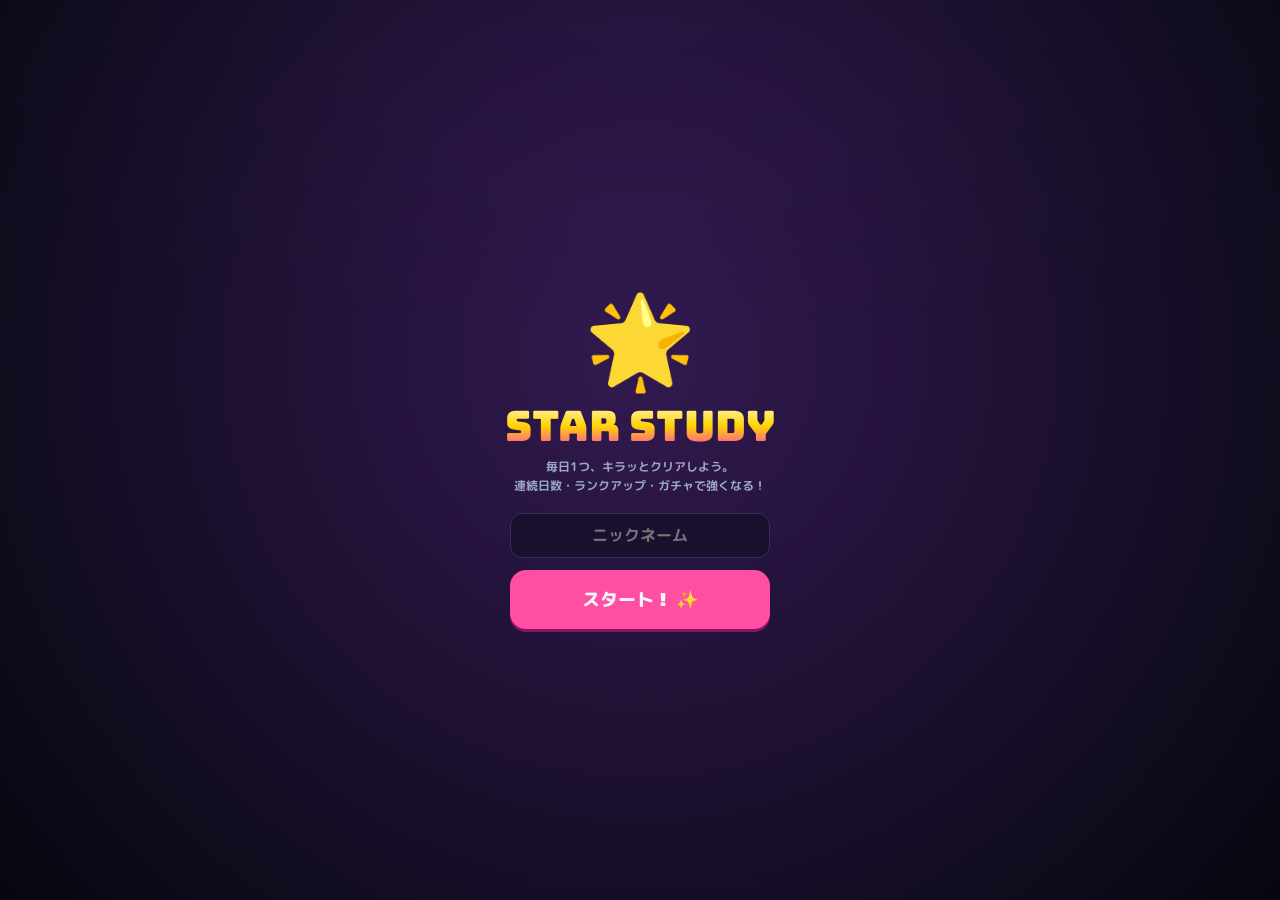
==== star/index.html @ c2d3f668 "feat(star): かんこくご スタジオ・ドパミン演出（star-v10） 韓国語スタジオ - 本人のハングル単語カードと色でつながる16ステージ・237語＋ハングル23字 - 上へスワイプするシ" ====
<!doctype html>
<html lang="ja">
<head>
<meta charset="utf-8">
<meta name="viewport" content="width=device-width,initial-scale=1,viewport-fit=cover,user-scalable=no">
<title>STAR STUDY</title>
<meta name="theme-color" content="#160c26">
<meta name="apple-mobile-web-app-capable" content="yes">
<meta name="mobile-web-app-capable" content="yes">
<meta name="apple-mobile-web-app-status-bar-style" content="black-translucent">
<meta name="apple-mobile-web-app-title" content="STAR STUDY">
<link rel="apple-touch-icon" href="icons/icon-180.png">
<link rel="icon" href="icons/icon-192.png">
<link rel="manifest" href="manifest.webmanifest">
<link rel="preconnect" href="https://fonts.googleapis.com">
<link rel="preconnect" href="https://fonts.gstatic.com" crossorigin>
<link href="https://fonts.googleapis.com/css2?family=Bungee&family=Jua&family=M+PLUS+Rounded+1c:wght@500;700;800;900&display=swap" rel="stylesheet">
<link rel="stylesheet" href="style.css?v=10">
</head>
<body>
<div id="app"></div>
<nav class="tabbar" id="tabbar"></nav>
<script src="config.js?v=10"></script>
<script src="data.js?v=10"></script>
<script src="app.js?v=10"></script>
</body>
</html>
---- star/style.css ----
:root {
  --bg: #160c26;
  --bg2: #1f1236;
  --card: #2a1840;
  --line: #3d2a5c;
  --text: #f4f6fb;
  --sub: #9aa6c4;
  --orange: #ff4fa3;
  --orange2: #ff8cc6;
  --yellow: #ffd400;
  --cyan: #22d3ee;
  --pink: #ff3d7f;
  --green: #2ee59d;
  --purple: #a855f7;
  --display: 'Bungee', 'M PLUS Rounded 1c', 'Hiragino Maru Gothic ProN', 'Hiragino Sans', sans-serif;
  --body: 'M PLUS Rounded 1c', 'Hiragino Maru Gothic ProN', 'Hiragino Sans', sans-serif;
  --safe-b: env(safe-area-inset-bottom, 0px);
  --safe-t: env(safe-area-inset-top, 0px);
}
* { box-sizing: border-box; -webkit-tap-highlight-color: transparent; }
html, body { margin: 0; height: 100%; }
body {
  background: radial-gradient(120% 60% at 50% 0%, #3a1d5c 0%, var(--bg) 60%) fixed, var(--bg);
  color: var(--text);
  font-family: var(--body);
  font-weight: 700;
  overscroll-behavior: none;
  -webkit-user-select: none; user-select: none;
  font-synthesis: none;
}
button { font: inherit; color: inherit; border: 0; background: none; cursor: pointer; }
input, select { font: inherit; font-size: 16px; }

#app { max-width: 520px; margin: 0 auto; padding: calc(12px + var(--safe-t)) 16px calc(96px + var(--safe-b)); }

/* ---------- header ---------- */
.top { display: flex; align-items: center; gap: 12px; margin-bottom: 14px; }
.rank-badge {
  width: 52px; height: 52px; border-radius: 16px; display: grid; place-items: center; font-size: 28px;
  background: linear-gradient(145deg, var(--orange), #b0177a); box-shadow: 0 6px 18px #ff4fa355;
}
.top-info { flex: 1; min-width: 0; }
.top-name { font-size: 13px; color: var(--sub); }
.top-rank { font-family: var(--display); font-weight: 800; font-size: 20px; letter-spacing: .02em; }
.xpbar { height: 10px; border-radius: 99px; background: var(--line); overflow: hidden; margin-top: 6px; }
.xpbar > i { display: block; height: 100%; background: linear-gradient(90deg, var(--yellow), var(--orange)); border-radius: 99px; transition: width .8s cubic-bezier(.2,1.4,.4,1); }
.xpnum { font-size: 11px; color: var(--sub); margin-top: 3px; }
.tickets {
  display: flex; align-items: center; gap: 4px; padding: 8px 10px; border-radius: 12px;
  background: var(--card); border: 1px solid var(--line); font-family: var(--display); font-weight: 800; font-size: 16px;
}

/* ---------- streak ---------- */
.streak {
  display: flex; align-items: center; gap: 14px; padding: 14px 16px; border-radius: 20px; margin-bottom: 14px;
  background: linear-gradient(135deg, #2e0f30, #4a1240); border: 1px solid #7a2a6a;
}
.flame { font-size: 44px; line-height: 1; filter: drop-shadow(0 0 12px #ff4fa3aa); animation: flick 1.2s ease-in-out infinite; }
.flame.cold { filter: grayscale(1) opacity(.5); animation: none; }
@keyframes flick { 0%,100% { transform: scale(1) rotate(-2deg); } 50% { transform: scale(1.08) rotate(2deg); } }
.streak-num { font-family: var(--display); font-weight: 800; font-size: 34px; line-height: 1; color: var(--orange2); }
.streak-num small { font-size: 15px; margin-left: 4px; color: var(--text); }
.streak-msg { font-size: 12px; color: #ffc2e2; margin-top: 4px; }

/* ---------- cheer ---------- */
.cheer {
  padding: 12px 14px; border-radius: 16px; margin-bottom: 14px; font-size: 14px; line-height: 1.6;
  background: linear-gradient(135deg, #3a0f2a, #24113f); border: 1px solid #6b1d52;
  animation: pop .5s cubic-bezier(.2,1.6,.4,1);
}
.cheer b { color: var(--pink); }

/* ---------- scoreboard ---------- */
.board {
  display: grid; grid-template-columns: 1fr auto 1fr; align-items: center; padding: 14px 10px;
  border-radius: 20px; margin-bottom: 8px; text-align: center;
  background: #05070d; border: 2px solid #2b2f3a; box-shadow: inset 0 0 30px #000, 0 8px 24px #0008;
}
.board .lbl { font-size: 11px; color: var(--sub); letter-spacing: .1em; }
.board .sc { font-family: var(--display); font-weight: 800; font-size: 44px; line-height: 1.1; color: var(--yellow); text-shadow: 0 0 14px #ffd40088; }
.board .sc.away { color: #ff5a5a; text-shadow: 0 0 14px #ff5a5a66; }
.board .vs { font-family: var(--display); font-weight: 800; color: var(--sub); font-size: 14px; }
.board .clock { font-size: 11px; color: var(--sub); margin-top: 2px; }
.winmsg { text-align: center; font-size: 12px; color: var(--sub); margin: 0 0 16px; min-height: 18px; }
.winmsg.win { color: var(--green); font-family: var(--display); font-weight: 800; font-size: 15px; animation: pop .5s; }

/* ---------- section ---------- */
.sec-title { display: flex; align-items: baseline; justify-content: space-between; margin: 20px 2px 10px; }
.sec-title h2 { font-family: var(--display); font-weight: 800; font-size: 18px; margin: 0; letter-spacing: .03em; }
.sec-title span { font-size: 12px; color: var(--sub); }

/* ---------- missions ---------- */
.missions { display: grid; gap: 10px; }
.mission {
  display: flex; align-items: center; gap: 12px; padding: 12px 12px 12px 14px; border-radius: 18px;
  background: var(--card); border: 1px solid var(--line); transition: transform .15s;
}
.mission:active { transform: scale(.98); }
.mission .ic { font-size: 26px; width: 34px; text-align: center; }
.mission .tx { flex: 1; min-width: 0; }
.mission .lb { font-size: 15px; line-height: 1.35; }
.mission .mt { font-size: 11px; color: var(--sub); margin-top: 2px; }
.shoot-btn {
  flex-shrink: 0; padding: 10px 14px; border-radius: 14px; font-family: var(--display); font-weight: 800; font-size: 14px;
  background: linear-gradient(145deg, var(--orange), #d6338c); box-shadow: 0 4px 0 #8a145f, 0 6px 16px #ff4fa355;
  transition: transform .08s, box-shadow .08s;
}
.shoot-btn:active { transform: translateY(3px); box-shadow: 0 1px 0 #8a145f; }
.mission.done { background: linear-gradient(135deg, #0f2a22, #10241f); border-color: #1d5a45; }
.mission.done .lb { color: #9ff5d3; }
.mission.done .shoot-btn { background: #1d5a45; box-shadow: none; color: var(--green); }

/* ---------- game cards ---------- */
.games { display: grid; gap: 12px; }
.gamecard {
  position: relative; overflow: hidden; text-align: left; padding: 18px; border-radius: 22px; min-height: 120px;
  border: 1px solid var(--line); background: var(--card);
}
.gamecard h3 { font-family: var(--display); font-weight: 800; font-size: 22px; margin: 0 0 4px; }
.gamecard p { margin: 0; font-size: 13px; color: #d6dcf0; line-height: 1.5; }
.gamecard .big { position: absolute; right: -6px; bottom: -14px; font-size: 84px; opacity: .25; }
.gamecard .best { display: inline-block; margin-top: 10px; font-size: 12px; padding: 4px 10px; border-radius: 99px; background: #0006; }
.gc-spell { background: linear-gradient(135deg, #0b3b5c, #13254a); border-color: #1f5b86; }
.gc-plural { background: linear-gradient(135deg, #3b2a0b, #2d1f0c); border-color: #7a5512; }
.gc-kanji { background: linear-gradient(135deg, #4a0d2a, #2a1240); border-color: #7c1d4f; }
.gc-weak { background: linear-gradient(135deg, #3a0d0d, #2a1212); border-color: #7a2020; }

/* ---------- checks ---------- */
.testhead { padding: 16px; border-radius: 20px; background: var(--card); border: 1px solid var(--line); }
.countdown { font-family: var(--display); font-weight: 800; font-size: 40px; color: var(--yellow); line-height: 1.1; }
.countdown small { font-size: 15px; color: var(--text); }
.row { display: flex; gap: 8px; align-items: center; flex-wrap: wrap; }
.inp {
  background: #1a1030; border: 1px solid var(--line); border-radius: 12px; padding: 10px 12px; color: var(--text);
  font-weight: 700; min-width: 0;
}
.btn {
  padding: 10px 16px; border-radius: 12px; font-family: var(--display); font-weight: 800; font-size: 14px;
  background: var(--orange); box-shadow: 0 3px 0 #8a145f;
}
.btn.ghost { background: var(--bg2); box-shadow: none; border: 1px solid var(--line); font-family: var(--body); }
.btn.big { width: 100%; padding: 16px; font-size: 18px; border-radius: 16px; }
.subgroup { margin-top: 14px; }
.subgroup h4 { margin: 0 0 8px 2px; font-size: 13px; color: var(--sub); }
.check {
  display: flex; align-items: center; gap: 12px; width: 100%; text-align: left; padding: 12px 14px; border-radius: 14px;
  background: var(--card); border: 1px solid var(--line); margin-bottom: 8px; font-size: 14px; line-height: 1.4;
}
.check .bx { width: 26px; height: 26px; border-radius: 8px; border: 2px solid #4b587c; flex-shrink: 0; display: grid; place-items: center; font-size: 16px; }
.check.on { background: #10241f; border-color: #1d5a45; }
.check.on .bx { background: var(--green); border-color: var(--green); color: #052; }
.progress { height: 12px; border-radius: 99px; background: var(--line); overflow: hidden; margin-top: 10px; }
.progress > i { display: block; height: 100%; background: linear-gradient(90deg, var(--cyan), var(--green)); transition: width .6s; }

/* ---------- gacha ---------- */
.gacha-machine {
  position: relative; text-align: center; padding: 26px 16px 20px; border-radius: 26px;
  background: radial-gradient(80% 70% at 50% 30%, #3a2a6b, #171030); border: 1px solid #4b3a8a;
}
.gacha-ball { font-size: 96px; display: inline-block; filter: drop-shadow(0 10px 20px #000a); }
.gacha-ball.shake { animation: shake .5s infinite; }
@keyframes shake { 0%,100% { transform: rotate(0); } 25% { transform: rotate(-14deg) scale(1.05); } 75% { transform: rotate(14deg) scale(1.05); } }
.gacha-machine p { margin: 8px 0 14px; color: #cfc6f5; font-size: 13px; }
.pity { font-size: 11px; color: #b4a8e8; margin-top: 10px; }
.collection { display: grid; grid-template-columns: repeat(3, 1fr); gap: 8px; }
.cc {
  position: relative; aspect-ratio: 3/4; border-radius: 14px; padding: 8px 6px; text-align: center;
  background: var(--card); border: 2px solid var(--line); display: flex; flex-direction: column; align-items: center; justify-content: center; gap: 4px;
}
.cc .e { font-size: 32px; }
.cc .n { font-size: 11px; line-height: 1.25; }
.cc .r { position: absolute; top: 5px; left: 6px; font-size: 10px; font-family: var(--display); font-weight: 800; }
.cc .cnt { position: absolute; top: 5px; right: 6px; font-size: 10px; color: var(--sub); }
.cc.locked { opacity: .45; }
.cc.locked .e { filter: brightness(0); }
.r-N { border-color: #56607a; } .r-N .r { color: #b8c0d6; }
.r-R { border-color: #2f7de1; } .r-R .r { color: #6fb0ff; }
.r-SR { border-color: #a855f7; box-shadow: 0 0 12px #a855f755; } .r-SR .r { color: #d3a6ff; }
.r-SSR { border-color: #ffc400; box-shadow: 0 0 16px #ffc40077; } .r-SSR .r { color: var(--yellow); }
.r-UR { border-color: transparent; background: linear-gradient(var(--card), var(--card)) padding-box, linear-gradient(135deg, #ff3d7f, #ffd400, #2ee59d, #22d3ee, #a855f7) border-box; box-shadow: 0 0 22px #ff3d7f66; }
.r-UR .r { background: linear-gradient(90deg, #ff3d7f, #ffd400, #22d3ee); -webkit-background-clip: text; color: transparent; }

/* ---------- settings ---------- */
.set-item { display: flex; align-items: center; gap: 10px; padding: 12px; border-radius: 14px; background: var(--card); border: 1px solid var(--line); margin-bottom: 8px; font-size: 14px; }
.set-item .grow { flex: 1; min-width: 0; }
.del { color: #ff8a8a; font-size: 13px; padding: 6px 8px; }
.note { font-size: 12px; color: var(--sub); line-height: 1.6; }
.sync { font-size: 11px; color: var(--sub); text-align: center; margin-top: 18px; }

/* ---------- tab bar ---------- */
.tabbar {
  position: fixed; left: 0; right: 0; bottom: 0; z-index: 20;
  display: grid; grid-template-columns: repeat(4, 1fr); max-width: 520px; margin: 0 auto;
  padding: 8px 8px calc(8px + var(--safe-b)); background: #160c26ee; backdrop-filter: blur(12px); -webkit-backdrop-filter: blur(12px);
  border-top: 1px solid var(--line);
}
.tab { display: flex; flex-direction: column; align-items: center; gap: 2px; padding: 4px 0; font-size: 10px; color: var(--sub); position: relative; }
.tab .ti { font-size: 22px; filter: grayscale(.8); transition: transform .2s; }
.tab.on { color: var(--orange2); }
.tab.on .ti { filter: none; transform: translateY(-2px) scale(1.1); }
.dot { position: absolute; top: 2px; right: 26%; width: 9px; height: 9px; border-radius: 50%; background: var(--pink); box-shadow: 0 0 8px var(--pink); }

/* ---------- overlay (shoot / level up / gacha / quiz) ---------- */
.ov {
  position: fixed; inset: 0; z-index: 50; display: flex; flex-direction: column; align-items: center; justify-content: center;
  background: radial-gradient(circle at 50% 40%, #3a1d5ccc, #05070dee); animation: fadein .15s;
  padding: calc(16px + var(--safe-t)) 16px calc(16px + var(--safe-b));
}
@keyframes fadein { from { opacity: 0; } }
.court { position: relative; width: 280px; height: 300px; }
.hoop { position: absolute; top: 20px; left: 50%; transform: translateX(-50%); width: 150px; }
.ball {
  position: absolute; left: 50%; top: 240px; width: 54px; height: 54px; margin-left: -27px; font-size: 54px; line-height: 54px; text-align: center;
  animation: arc 0.75s cubic-bezier(.3,.1,.5,1) forwards;
}
@keyframes arc {
  0% { transform: translate(-90px, 0) scale(1.2) rotate(0); }
  45% { transform: translate(-30px, -250px) scale(.9) rotate(260deg); }
  75% { transform: translate(0, -168px) scale(.72) rotate(420deg); }
  100% { transform: translate(0, -120px) scale(.68) rotate(480deg); opacity: .0; }
}
.net { transform-origin: 50% 0; animation: net .5s .55s ease-out; }
@keyframes net { 0% { transform: scaleY(1); } 40% { transform: scaleY(1.35) scaleX(.85); } 100% { transform: scaleY(1); } }
.shot-word {
  font-family: var(--display); font-weight: 800; font-size: 46px; color: var(--yellow); text-shadow: 0 0 20px #ffd400aa, 0 4px 0 #a55b00;
  opacity: 0; animation: pop .55s .6s cubic-bezier(.2,1.8,.4,1) forwards; text-align: center;
}
.shot-pts { font-family: var(--display); font-weight: 800; font-size: 30px; color: var(--green); opacity: 0; animation: pop .5s .8s cubic-bezier(.2,1.8,.4,1) forwards; }
.shot-sub { margin-top: 10px; font-size: 14px; color: #ffc2e2; opacity: 0; animation: pop .4s 1s forwards; text-align: center; }
@keyframes pop { 0% { opacity: 0; transform: scale(.3); } 100% { opacity: 1; transform: scale(1); } }
.shake-screen { animation: sscreen .35s; }
@keyframes sscreen { 0%,100% { transform: translate(0); } 20% { transform: translate(-6px, 4px); } 40% { transform: translate(6px, -4px); } 60% { transform: translate(-4px, -2px); } 80% { transform: translate(3px, 3px); } }
.tap-close { position: absolute; bottom: calc(24px + var(--safe-b)); font-size: 12px; color: var(--sub); }

.lvup-title { font-family: var(--display); font-weight: 800; font-size: 52px; line-height: 1; background: linear-gradient(180deg, #fff6b0, var(--yellow), var(--orange)); -webkit-background-clip: text; color: transparent; animation: pop .6s cubic-bezier(.2,1.8,.4,1); text-align: center; }
.lvup-rank { font-size: 80px; margin: 18px 0 6px; animation: pop .6s .2s both cubic-bezier(.2,1.8,.4,1); }
.lvup-name { font-family: var(--display); font-weight: 800; font-size: 30px; animation: pop .6s .35s both; }

.reveal { width: 230px; aspect-ratio: 3/4; border-radius: 22px; display: flex; flex-direction: column; align-items: center; justify-content: center; gap: 10px; padding: 16px; text-align: center; animation: flip .7s cubic-bezier(.2,1.4,.4,1); background: var(--card); border: 3px solid var(--line); }
@keyframes flip { 0% { transform: rotateY(90deg) scale(.6); } 100% { transform: rotateY(0) scale(1); } }
.reveal .e { font-size: 84px; }
.reveal .n { font-family: var(--display); font-weight: 800; font-size: 22px; }
.reveal .d { font-size: 13px; color: #cfd6ee; line-height: 1.5; }
.reveal .rr { font-family: var(--display); font-weight: 800; font-size: 26px; }
.flash { position: fixed; inset: 0; z-index: 60; pointer-events: none; animation: flash .6s forwards; }
@keyframes flash { 0% { opacity: .95; } 100% { opacity: 0; } }
.newtag { font-family: var(--display); font-weight: 800; color: var(--pink); font-size: 18px; animation: pop .4s .5s both; }

/* quiz */
.quiz { width: 100%; max-width: 480px; height: 100%; display: flex; flex-direction: column; }
.qhead { display: flex; align-items: center; justify-content: space-between; gap: 10px; }
.qclose { font-size: 14px; color: var(--sub); padding: 8px; }
.qprog { flex: 1; height: 8px; border-radius: 99px; background: var(--line); overflow: hidden; }
.qprog > i { display: block; height: 100%; background: var(--cyan); transition: width .3s; }
.combo { font-family: var(--display); font-weight: 800; font-size: 15px; color: var(--sub); min-width: 74px; text-align: right; }
.combo.fire { color: var(--orange2); text-shadow: 0 0 10px #ff4fa3; animation: pop .3s; }
.qbody { flex: 1; display: flex; flex-direction: column; align-items: center; justify-content: center; gap: 14px; }
.shotclock { width: 76px; height: 76px; position: relative; }
.shotclock svg { transform: rotate(-90deg); }
.shotclock b { position: absolute; inset: 0; display: grid; place-items: center; font-family: var(--display); font-weight: 800; font-size: 26px; color: #ff5a5a; }
.qprompt { font-size: 14px; color: var(--sub); text-align: center; }
.qmain { font-family: var(--display); font-weight: 800; font-size: 44px; text-align: center; line-height: 1.2; word-break: break-all; }
.qhint { font-size: 22px; letter-spacing: .25em; color: var(--sub); font-family: ui-monospace, Menlo, monospace; text-align: center; }
.qinput { width: 100%; text-align: center; font-size: 26px; padding: 14px; border-radius: 16px; background: #1a1030; border: 2px solid var(--line); color: var(--text); font-family: ui-monospace, Menlo, monospace; font-weight: 700; }
.qinput:focus { outline: none; border-color: var(--cyan); }
.choices { display: grid; grid-template-columns: 1fr 1fr; gap: 10px; width: 100%; }
.choice { padding: 18px 8px; border-radius: 16px; background: var(--card); border: 2px solid var(--line); font-size: 20px; }
.choice.ok { background: #10402f; border-color: var(--green); }
.choice.ng { background: #4a1414; border-color: #ff5a5a; }
.judge { font-family: var(--display); font-weight: 800; font-size: 34px; min-height: 44px; text-align: center; }
.judge.ok { color: var(--green); animation: pop .3s; }
.judge.ng { color: #ff6b6b; animation: pop .3s; }
.answer { font-size: 15px; color: #ffd0d0; text-align: center; min-height: 22px; }
.result { text-align: center; }
.result .big { font-family: var(--display); font-weight: 800; font-size: 64px; color: var(--yellow); line-height: 1; }
.result ul { list-style: none; padding: 0; margin: 14px 0; font-size: 14px; color: #ffd0d0; }

.toast {
  position: fixed; left: 50%; bottom: calc(96px + var(--safe-b)); transform: translateX(-50%); z-index: 70;
  padding: 10px 16px; border-radius: 14px; background: #000d; border: 1px solid var(--line); font-size: 13px;
  animation: pop .3s; white-space: nowrap;
}
canvas.confetti { position: fixed; inset: 0; z-index: 65; pointer-events: none; }
.hidden { display: none !important; }

/* ---------- v2: 設定ボタン・一問一答・作戦・目標・声 ---------- */
.top-side { display: flex; flex-direction: column; align-items: flex-end; gap: 6px; }
.gear { font-size: 20px; padding: 4px 6px; border-radius: 10px; background: var(--card); border: 1px solid var(--line); line-height: 1; }
.gc-qa { background: linear-gradient(135deg, #0d3a2c, #12243a); border-color: #1d6b52; }
.gc-qa2 { background: linear-gradient(135deg, #2b1d52, #16203f); border-color: #4b3a8a; }
.qmain.long { font-family: var(--body); font-weight: 800; font-size: 22px; line-height: 1.5; }
.roadmap { display: grid; gap: 8px; }
.phase { padding: 12px 14px; border-radius: 14px; background: var(--card); border: 1px solid var(--line); }
.phase .pt { font-weight: 800; font-size: 15px; display: flex; justify-content: space-between; gap: 8px; }
.phase .pt span { font-size: 11px; color: var(--sub); font-weight: 700; }
.phase .px { font-size: 13px; color: #cfd6ee; margin-top: 4px; line-height: 1.5; }
.phase.now { background: linear-gradient(135deg, #4a1240, #2e0f30); border-color: var(--orange); box-shadow: 0 0 16px #ff4fa344; }
.phase.now .pt { color: var(--orange2); }
.phase.past { opacity: .5; }
.goals { padding: 14px; border-radius: 18px; background: var(--card); border: 1px solid var(--line); }
.goalrow { display: grid; grid-template-columns: 44px 1fr 20px 1fr; gap: 8px; align-items: center; margin-bottom: 8px; font-size: 14px; }
.goalrow .inp { width: 100%; text-align: center; }
.goalrow .goal { border-color: var(--orange); color: var(--yellow); }
.goalrow .arrow { color: var(--sub); text-align: center; }
.coach { padding: 18px; border-radius: 22px; background: linear-gradient(135deg, #0b3b5c, #1b1440); border: 1px solid #2a5f8f; }
.coach-l { font-size: 12px; color: #9fd3ff; }
.coach-q { font-size: 20px; font-weight: 800; line-height: 1.5; margin: 8px 0 14px; }
.vbox { padding: 14px; border-radius: 18px; background: var(--card); border: 1px solid var(--line); }
.chips { display: flex; flex-wrap: wrap; gap: 6px; margin-bottom: 10px; }
.chip { padding: 8px 12px; border-radius: 99px; background: var(--bg2); border: 1px solid var(--line); font-size: 13px; }
.chip.on { background: var(--orange); border-color: var(--orange); }
.vq { font-size: 13px; color: #9fd3ff; margin-bottom: 8px; }
.vq button { color: var(--sub); padding: 0 6px; }
.vtext { width: 100%; min-height: 110px; resize: vertical; line-height: 1.6; -webkit-user-select: text; user-select: text; }
.mic { background: #1f5b86; box-shadow: 0 3px 0 #123a57; }
.mic.rec { background: #d13b3b; box-shadow: 0 3px 0 #7a1a1a; animation: flick 1s infinite; }
.vlist { display: grid; gap: 8px; }
.vitem { padding: 12px 14px; border-radius: 14px; background: var(--card); border: 1px solid var(--line); font-size: 14px; line-height: 1.6; -webkit-user-select: text; user-select: text; }
.vitem.reply { background: linear-gradient(135deg, #3a0f2a, #24113f); border-color: #6b1d52; }
.vm { font-size: 11px; color: var(--sub); display: flex; justify-content: space-between; margin-bottom: 4px; }
.vqq { font-size: 12px; color: #9fd3ff; }
.warn { padding: 12px 14px; border-radius: 14px; background: #3a1a0a; border: 1px solid #a5531f; font-size: 13px; line-height: 1.6; margin-bottom: 10px; }
.sec-title .btn.ghost { padding: 6px 10px; font-size: 12px; }

/* ---------- v3: ランク表・あそびかた ---------- */
.ranklink { color: var(--orange2); white-space: nowrap; }
.rank-badge, .top-info { cursor: pointer; }
.rank-now { text-align: center; padding: 20px 16px; border-radius: 22px; background: radial-gradient(90% 80% at 50% 0%, #4a1240, #2a1840); border: 1px solid #7a2a6a; }
.rn-e { font-size: 64px; line-height: 1.1; }
.rn-l { font-size: 12px; color: var(--sub); margin-top: 4px; }
.rn-n { font-family: var(--display); font-weight: 800; font-size: 28px; margin: 2px 0 10px; }
.rn-x { font-size: 13px; margin-top: 10px; line-height: 1.6; }
.rn-x b { color: var(--yellow); }
.forecast { margin-top: 10px; padding: 14px 16px; border-radius: 18px; background: var(--card); border: 1px solid var(--line); display: grid; gap: 6px; font-size: 14px; line-height: 1.6; }
.forecast b { color: var(--yellow); }
.fc-big { font-size: 20px; }
.ladder { display: grid; gap: 6px; }
.rung { display: flex; align-items: center; gap: 12px; padding: 10px 14px; border-radius: 14px; background: var(--card); border: 1px solid var(--line); }
.rung .re { font-size: 26px; width: 34px; text-align: center; }
.rung .rt { flex: 1; min-width: 0; }
.rung .rnm { font-weight: 800; font-size: 15px; }
.rung .rxp { font-size: 11px; color: var(--sub); margin-top: 2px; }
.rung .rrw { font-size: 12px; color: var(--pink); margin-top: 3px; }
.rung.done { opacity: .6; }
.rung.now { background: linear-gradient(135deg, #4a1240, #2e0f30); border-color: var(--orange); box-shadow: 0 0 16px #ff4fa355; }
.rung.lock .re { filter: grayscale(.7); }
.here { color: var(--orange2); font-size: 12px; }
.howto { padding: 6px 14px; border-radius: 18px; background: var(--card); border: 1px solid var(--line); }
.hrow { display: flex; align-items: center; gap: 10px; padding: 9px 0; border-bottom: 1px solid var(--line); font-size: 14px; }
.hrow:last-child { border-bottom: 0; }
.hrow .hl { flex: 1; }
.hrow b { color: var(--yellow); }
.reward-big { margin: 14px 0 4px; padding: 12px 16px; border-radius: 16px; background: #3a0f2a; border: 1px solid var(--pink); font-size: 18px; text-align: center; animation: pop .5s .5s both; }
.reward-big small { font-size: 12px; color: var(--sub); }
.tut { width: 100%; max-width: 380px; text-align: center; }
.tut-step { font-size: 12px; color: var(--sub); }
.tut-e { font-size: 80px; margin: 6px 0; animation: pop .5s cubic-bezier(.2,1.8,.4,1); }
.tut-t { font-family: var(--display); font-weight: 800; font-size: 24px; margin-bottom: 12px; }
.tut-b { font-size: 15px; line-height: 1.8; margin-bottom: 20px; text-align: left; padding: 14px 16px; border-radius: 16px; background: #0006; border: 1px solid var(--line); }
.tut-b b { color: var(--yellow); }
.tl-ladder { display: block; margin: 6px 0; font-size: 13px; color: #ffc2e2; }

/* ---------- v4: おこづかい ---------- */
.money { display: block; width: 100%; text-align: left; margin: 8px 0 4px; padding: 14px 16px; border-radius: 20px; background: linear-gradient(135deg, #0f2a22, #13203a); border: 1px solid #1d6b52; }
.mo-top { display: flex; justify-content: space-between; font-size: 13px; color: #9ff5d3; }
.mo-rule { color: var(--sub); font-size: 12px; }
.mo-total { font-family: var(--display); font-weight: 800; font-size: 34px; color: var(--green); margin: 4px 0 8px; line-height: 1.1; }
.mo-total small { font-family: var(--body); font-size: 13px; color: var(--sub); }
.mo-bar { display: flex; height: 10px; border-radius: 99px; background: var(--line); overflow: hidden; margin-bottom: 10px; }
.mo-bar .b1 { background: #2fae86; } .mo-bar .b2 { background: var(--yellow); }
.mo-row { display: grid; grid-template-columns: auto auto 1fr; gap: 8px; align-items: baseline; font-size: 13px; margin-top: 4px; }
.mo-row b { font-size: 15px; } .mo-row b.plus { color: var(--yellow); }
.mo-sub { font-size: 11px; color: var(--sub); text-align: right; }
.mo-hint { margin-top: 8px; font-size: 13px; color: #ffc2e2; }
.mo-hint b { color: var(--yellow); }

/* ---------- v6: ホーム画面に追加の案内 ---------- */
.install { text-align: center; padding-top: 6vh; }
.ins-lead { font-size: 16px; line-height: 1.8; margin: 14px 0 18px; }
.ins-lead b { color: var(--yellow); }
.ins-steps { text-align: left; margin: 0 auto 16px; padding: 16px 16px 16px 36px; max-width: 380px; border-radius: 18px; background: var(--card); border: 1px solid var(--line); font-size: 15px; line-height: 1.8; }
.ins-steps b { color: var(--orange2); }
.ins-ic { display: inline-block; padding: 0 6px; border-radius: 6px; background: #1f5b86; }
.gc-challenge { background: linear-gradient(135deg, #4a3300, #2a1a40); border-color: #c79a00; box-shadow: 0 0 18px #ffc40033; }
.gc-challenge b { color: var(--yellow); }
.target { margin-bottom: 12px; padding: 16px; border-radius: 20px; background: linear-gradient(135deg, #4a1240, #2a1340); border: 1px solid var(--orange); box-shadow: 0 0 18px #ff4fa333; }
.tg-l { font-size: 12px; color: #ffc2e2; }
.tg-n { font-size: 20px; font-weight: 800; margin: 4px 0; }
.tg-n b { color: var(--yellow); font-family: var(--display); font-size: 26px; }
.tg-s { font-size: 13px; margin-top: 4px; } .tg-s b { color: var(--yellow); }
.tg-bar { position: relative; height: 12px; border-radius: 99px; background: var(--line); margin: 8px 0 4px; }
.tg-bar i { display: block; height: 100%; border-radius: 99px; background: linear-gradient(90deg, var(--orange), var(--yellow)); }
.tg-bar span { position: absolute; top: -4px; width: 4px; height: 20px; margin-left: -2px; border-radius: 2px; background: var(--green); }

/* ---------- v8: タイマー・苦手つぶし・一押し・トレード・おこづかい見込み ---------- */
.timer { margin: 10px 0 4px; padding: 14px 16px; border-radius: 20px; background: linear-gradient(135deg, #0c2440, #13203a); border: 1px solid #1f5b86; }
.timer.on { border-color: var(--cyan); box-shadow: 0 0 18px #22d3ee44; text-align: center; }
.tm-l { font-size: 13px; color: #a5e8ff; display: flex; justify-content: space-between; align-items: center; gap: 8px; }
.timer.on .tm-l { justify-content: center; }
.tm-live { padding: 2px 8px; border-radius: 99px; background: var(--cyan); color: #04202b; font-size: 11px; font-weight: 800; animation: flick 1.6s infinite; }
.tm-today { color: var(--yellow); font-weight: 800; }
.tm-s { font-size: 12px; color: var(--sub); margin: 6px 0 10px; line-height: 1.6; }
.tm-n { font-family: var(--display); font-weight: 800; font-size: 20px; margin: 6px 0 10px; }
.tm-n b { font-size: 52px; color: var(--cyan); text-shadow: 0 0 14px #22d3ee88; }
.weakcall { display: flex; align-items: center; gap: 12px; width: 100%; text-align: left; margin: 10px 0 4px; padding: 12px 14px; border-radius: 18px; background: linear-gradient(135deg, #3a0f2a, #1d1638); border: 1px solid var(--pink); color: var(--text); font-size: 12px; line-height: 1.6; }
.weakcall b { font-size: 14px; color: #ffc2d7; }
.wc-e { font-size: 30px; } .wc-t { flex: 1; } .wc-a { font-size: 22px; color: var(--pink); }
.sec-title .bp { color: var(--yellow); }
.nudge { margin: 12px 0; padding: 12px 14px; border-radius: 16px; background: #2b2207; border: 1px solid var(--yellow); font-size: 13px; line-height: 1.7; color: #ffe9a8; text-align: left; }
.nudge b { color: var(--yellow); }
.nudge .btn { display: block; width: 100%; margin-top: 8px; }
.answer .rule { margin-top: 8px; padding: 8px 10px; border-radius: 10px; background: #0f2a22; border: 1px solid #1d6b52; color: #b8f5dc; font-size: 13px; line-height: 1.6; }
.rulebox { width: 100%; margin: 4px 0; padding: 10px 12px; border-radius: 14px; background: #0f2a22; border: 1px solid #1d6b52; color: #b8f5dc; font-size: 13px; line-height: 1.7; text-align: left; }
.rulebox b { color: var(--green); }
.trade { margin: 12px 0 0; padding: 14px 16px; border-radius: 18px; background: var(--card); border: 1px solid var(--line); }
.tr-t { font-family: var(--display); font-weight: 800; font-size: 16px; display: flex; justify-content: space-between; align-items: baseline; }
.tr-t span { font-family: var(--body); font-size: 12px; color: var(--sub); }
.tr-s { font-size: 12px; color: var(--sub); margin: 6px 0 10px; line-height: 1.6; } .tr-s b { color: var(--yellow); }
.trade .btn { width: 100%; }
.complete-banner { margin-bottom: 12px; padding: 14px; border-radius: 18px; text-align: center; font-family: var(--display); font-weight: 800; font-size: 18px; background: linear-gradient(135deg, #ff3d7f55, #ffd40055, #22d3ee55); border: 1px solid var(--yellow); }
.complete-banner small { font-family: var(--body); font-size: 12px; color: var(--sub); }
.mo-up { display: inline-block; margin-left: 8px; padding: 2px 10px; border-radius: 99px; background: var(--yellow); color: #2b2207; font-size: 15px; vertical-align: middle; animation: pop .5s; }
.mo-proj { font-size: 12px; color: #9ff5d3; margin: -4px 0 8px; }
.mo-proj b { color: var(--green); font-size: 14px; }
.wn-i { text-align: left; margin: 8px 0; line-height: 1.6; }

/* ---------- v8: コーチ（キャラクター） ---------- */
.coach-box { display: flex; align-items: flex-end; gap: 10px; width: 100%; text-align: left; margin: 10px 0 12px; padding: 0; background: none; border: 0; color: var(--text); }
.coach-av { flex-shrink: 0; width: 74px; height: 74px; animation: bob 2.6s ease-in-out infinite; }
.coach-svg { width: 100%; height: 100%; display: block; filter: drop-shadow(0 6px 10px #ff4fa344); }
.coach-bub { position: relative; flex: 1; padding: 10px 14px 8px; border-radius: 18px 18px 18px 6px; background: #f4f6fb; color: #1f1236; font-size: 14px; font-weight: 700; line-height: 1.55; animation: pop .35s; }
.coach-bub::before { content: ''; position: absolute; left: -7px; bottom: 10px; border: 7px solid transparent; border-right-color: #f4f6fb; border-left: 0; }
.coach-nm { display: block; font-size: 11px; color: #b0177a; font-weight: 800; margin-bottom: 2px; }
.coach-more { display: block; font-size: 10px; color: #6b7590; font-weight: 500; margin-top: 4px; text-align: right; }
.coach-mini { display: flex; align-items: center; gap: 8px; width: 100%; margin: 6px 0; text-align: left; font-size: 14px; font-weight: 700; color: #1f1236; }
.coach-mini svg { width: 48px; height: 48px; flex-shrink: 0; }
.coach-mini span { flex: 1; padding: 8px 12px; border-radius: 14px; background: #f4f6fb; }
@keyframes bob { 0%,100% { transform: translateY(0) rotate(-3deg); } 50% { transform: translateY(-5px) rotate(3deg); } }

/* ---------- v11: スッキリしたホーム・おまかせ・スピーキング ---------- */
.status { display: grid; grid-template-columns: auto 1fr; align-items: center; gap: 12px; padding: 10px 14px; border-radius: 20px; margin-bottom: 6px; background: #05070d; border: 2px solid #2b2f3a; }
.st-streak { display: flex; align-items: baseline; gap: 3px; padding-right: 12px; border-right: 1px solid #2b2f3a; }
.st-streak .flame { font-size: 26px; align-self: center; }
.st-streak b { font-family: var(--display); font-weight: 800; font-size: 28px; color: var(--orange2); line-height: 1; }
.st-streak small { font-size: 12px; }
.st-score { display: flex; align-items: center; justify-content: center; gap: 8px; }
.st-score .lbl { font-size: 10px; color: var(--sub); letter-spacing: .06em; }
.st-score .sc { font-family: var(--display); font-weight: 800; font-size: 30px; line-height: 1; color: var(--yellow); text-shadow: 0 0 12px #ffd40077; }
.st-score .sc.away { color: #ff5a5a; text-shadow: 0 0 12px #ff5a5a55; }
.st-score .vs { font-family: var(--display); font-size: 12px; color: var(--sub); }
.money.mini { display: grid; grid-template-columns: auto auto auto 1fr auto; align-items: center; gap: 8px; padding: 10px 14px; margin: 4px 0 12px; }
.money.mini .mo-l { font-size: 13px; color: #9ff5d3; }
.money.mini .mo-total { font-size: 22px; margin: 0; }
.money.mini .mo-up { font-size: 12px; margin-left: 0; }
.money.mini .mo-proj { margin: 0; font-size: 11px; text-align: right; }
.money.mini .mo-a { color: var(--sub); font-size: 18px; }
.money.mini .mo-bar { grid-column: 1 / -1; height: 6px; margin: 0; }
.hero { position: relative; display: grid; grid-template-columns: 1fr auto; grid-template-rows: auto auto auto; column-gap: 10px; width: 100%; text-align: left; margin: 4px 0 6px; padding: 14px 16px; border-radius: 22px;
  background: linear-gradient(135deg, var(--orange), #b0177a); box-shadow: 0 5px 0 #8a145f, 0 10px 26px #ff4fa355; transition: transform .08s, box-shadow .08s; }
.hero:active { transform: translateY(4px); box-shadow: 0 1px 0 #8a145f; }
.hero-k { font-size: 12px; color: #ffe2c8; }
.hero-t { grid-column: 1; font-family: var(--display); font-weight: 800; font-size: 22px; line-height: 1.25; }
.hero-s { grid-column: 1; font-size: 12px; color: #ffe9d6; margin-top: 2px; }
.hero-a { grid-column: 2; grid-row: 1 / 4; align-self: center; padding: 10px 14px; border-radius: 14px; background: #fff; color: #b0177a; font-family: var(--display); font-weight: 800; font-size: 15px; }
.timer.mini { display: flex; align-items: center; gap: 12px; margin: 14px 0 4px; padding: 12px 14px; }
.timer.mini .grow { flex: 1; min-width: 0; }
.timer.mini .tm-s { margin: 4px 0 0; }
.speakcard { display: flex; align-items: center; gap: 12px; width: 100%; text-align: left; margin: 12px 0 0; padding: 16px; border-radius: 22px;
  background: linear-gradient(135deg, #0e4a5c, #1b2a6b); border: 1px solid #22d3ee88; box-shadow: 0 0 20px #22d3ee33; }
.sp-e { font-size: 40px; }
.sp-t { flex: 1; display: flex; flex-direction: column; gap: 2px; }
.sp-t b { font-family: var(--display); font-weight: 800; font-size: 22px; }
.sp-t small { font-size: 12px; color: #bfeefb; }
.sp-b, .t-b { font-size: 11px; padding: 4px 10px; border-radius: 99px; background: #0006; white-space: nowrap; }
.tiles { display: grid; grid-template-columns: 1fr 1fr; gap: 10px; }
.tile { display: flex; flex-direction: column; align-items: flex-start; gap: 6px; padding: 14px; border-radius: 18px; text-align: left; background: var(--card); border: 1px solid var(--line); min-height: 104px; }
.tile:active { transform: scale(.97); }
.t-e { font-size: 28px; line-height: 1; font-family: var(--display); }
.t-n { font-weight: 800; font-size: 15px; line-height: 1.3; }
.tile.gc-challenge .t-b { color: var(--yellow); }
.tut-b { max-height: 62vh; overflow-y: auto; }

/* スピーキング */
.spk .qbody { gap: 12px; }
.spk-mode { font-size: 13px; color: #a5e8ff; text-align: center; }
.spk-q { display: flex; align-items: center; gap: 10px; width: 100%; }
.spk-q svg { width: 56px; height: 56px; flex-shrink: 0; }
.spk-q span { flex: 1; display: flex; flex-direction: column; gap: 2px; padding: 10px 14px; border-radius: 16px; background: #f4f6fb; color: #1f1236; }
.spk-q b { font-size: 20px; } .spk-q small { font-size: 12px; color: #4b587c; }
.spk-en { font-family: var(--body); font-weight: 900; font-size: 28px; line-height: 1.5; text-align: center; -webkit-user-select: none; }
.spk-en .w { display: inline-block; padding: 0 3px; border-radius: 8px; transition: background .2s, color .2s; }
.spk-en .w.ok { color: var(--green); }
.spk-en .w.ng { color: #ff6b6b; background: #ff6b6b22; text-decoration: underline dotted; text-underline-offset: 6px; cursor: pointer; }
.spk-en .hint { letter-spacing: .08em; color: var(--sub); font-family: ui-monospace, Menlo, monospace; font-size: 24px; }
.spk-en .tpl i { font-style: normal; color: var(--yellow); }
.spk-en .ex { font-size: 15px; font-weight: 700; color: #bfeefb; margin-top: 4px; }
.spk-ja { font-size: 15px; color: #d6dcf0; text-align: center; }
.spk-listen { justify-content: center; }
.spk-mic { display: flex; flex-direction: column; align-items: center; justify-content: center; gap: 4px; width: 132px; height: 132px; border-radius: 50%;
  background: radial-gradient(circle at 35% 30%, #4fe3ff, #0e7490); box-shadow: 0 6px 0 #0a4f63, 0 0 30px #22d3ee66; color: #fff; }
.spk-mic:active { transform: translateY(4px); box-shadow: 0 2px 0 #0a4f63; }
.spk-mic .mic-i { font-size: 44px; line-height: 1; }
.spk-mic .mic-t { font-size: 11px; padding: 0 10px; text-align: center; line-height: 1.3; }
.spk-mic.rec { background: radial-gradient(circle at 35% 30%, #ff7a7a, #b91c1c); box-shadow: 0 6px 0 #7a1a1a, 0 0 0 0 #ff5a5a88; animation: ripple 1.2s infinite; }
@keyframes ripple { 0% { box-shadow: 0 6px 0 #7a1a1a, 0 0 0 0 #ff5a5a88; } 100% { box-shadow: 0 6px 0 #7a1a1a, 0 0 0 26px #ff5a5a00; } }
.spk-heard { min-height: 20px; font-size: 13px; color: #cfd6ee; text-align: center; line-height: 1.6; }
.spk-heard .btn { margin: 2px; }
.judge small { font-size: 18px; margin-left: 4px; }

/* リスニング */
.gc-listen { background: linear-gradient(135deg, #10304f, #1f1450); border-color: #3b6fd1; }
.lsn { display: flex; align-items: center; justify-content: center; gap: 14px; }
.lsn-btn { width: 110px; height: 110px; border-radius: 50%; font-size: 52px; background: radial-gradient(circle at 35% 30%, #7aa7ff, #2f4fd1); box-shadow: 0 6px 0 #1b2f87, 0 0 26px #5b8cff66; }
.lsn-btn:active { transform: translateY(4px); box-shadow: 0 2px 0 #1b2f87; }
.lsn-slow { padding: 10px 12px; border-radius: 14px; background: var(--bg2); border: 1px solid var(--line); font-family: var(--body); font-size: 14px; }
.lsn-blank { margin-top: 14px; font-family: var(--body); font-weight: 900; font-size: 24px; line-height: 1.5; }
.coach-face { display: block; width: 100%; height: 100%; font-style: normal; }
.coach-face .coach-img { width: 100%; height: 100%; object-fit: cover; border-radius: 50%; border: 3px solid var(--orange); box-shadow: 0 6px 14px #ff4fa355; display: block; }
.coach-face svg { display: none; }
.coach-face.noimg .coach-img { display: none; }
.coach-face.noimg svg { display: block; }
.coach-mini .coach-face, .spk-q .coach-face { width: 56px; height: 56px; flex-shrink: 0; }
.wn-img { display: block; width: 210px; height: 210px; margin: 6px auto 8px; border-radius: 50%; object-fit: cover; object-position: 50% 20%; border: 4px solid var(--orange); box-shadow: 0 0 30px #ff4fa366; animation: pop .5s cubic-bezier(.2,1.8,.4,1); }

/* ---------- v15: 挑戦状・バッジ・日がわりライバル ---------- */
.st-score .lbl { text-align: center; line-height: 1.3; }
.chal { display: flex; align-items: center; gap: 10px; width: 100%; text-align: left; margin: 8px 0 2px; padding: 10px 14px; border-radius: 16px; background: #f6e7c4; color: #3a2408; border: 2px dashed #b9802b; }
.chal .ch-e { font-size: 26px; }
.chal .ch-t { flex: 1; display: flex; flex-direction: column; font-size: 14px; font-weight: 800; line-height: 1.4; }
.chal .ch-t small { font-size: 10px; color: #8a5a17; font-weight: 700; }
.chal .ch-v { font-family: var(--display); font-weight: 800; font-size: 16px; color: #b45309; white-space: nowrap; }
.chal.done { background: #d9f5e6; border-color: #1d8a5a; border-style: solid; color: #0f3d29; }
.chal.done .ch-v { color: #15803d; }
.stamp { width: 170px; height: 170px; border-radius: 50%; display: grid; place-items: center; text-align: center; font-family: var(--display); font-weight: 800; font-size: 30px; line-height: 1.2;
  color: #ff3d3d; border: 8px double #ff3d3d; transform: rotate(-12deg); animation: stamp .45s cubic-bezier(.2,1.8,.4,1) both; text-shadow: 0 0 10px #ff3d3d55; }
@keyframes stamp { 0% { transform: rotate(-12deg) scale(2.6); opacity: 0; } 100% { transform: rotate(-12deg) scale(1); opacity: 1; } }
.badge-big { font-size: 96px; margin: 14px 0 6px; animation: pop .6s .2s both cubic-bezier(.2,1.8,.4,1); filter: drop-shadow(0 0 18px #ffd40088); }
.badge-list { display: grid; gap: 8px; margin: 16px 0 6px; max-height: 46vh; overflow-y: auto; }
.badge-list div { display: flex; align-items: center; gap: 10px; padding: 8px 14px; border-radius: 14px; background: #0006; border: 1px solid var(--yellow); font-size: 16px; animation: pop .4s both; }
.badge-list span { font-size: 28px; }
.badges { display: grid; grid-template-columns: 1fr 1fr; gap: 8px; }
.bd { display: flex; flex-direction: column; align-items: center; gap: 2px; padding: 10px 8px; border-radius: 14px; background: var(--card); border: 1px solid var(--line); text-align: center; opacity: .45; }
.bd .bd-e { font-size: 30px; filter: grayscale(1); }
.bd .bd-n { font-weight: 800; font-size: 13px; }
.bd .bd-d { font-size: 10px; color: var(--sub); line-height: 1.4; }
.bd.got { opacity: 1; border-color: var(--yellow); box-shadow: 0 0 12px #ffd40033; background: linear-gradient(135deg, #3b2a07, #2a1840); }
.bd.got .bd-e { filter: none; }
.ov.solid { background: radial-gradient(circle at 50% 40%, #3a1d5cf5, #05070dfc); }
.badge-d { margin-top: 8px; font-size: 15px; color: #ffc2e2; text-align: center; }
.st-score .rv-e { display: block; font-style: normal; font-size: 20px; line-height: 1.1; }

/* ---------- STAR STUDY ---------- */
.starpop { font-size: 130px; line-height: 1; margin-bottom: 10px; animation: starpop .7s cubic-bezier(.2,1.8,.4,1) both; filter: drop-shadow(0 0 30px #ffd400aa); }
@keyframes starpop { 0% { transform: scale(.2) rotate(-90deg); opacity: 0; } 100% { transform: scale(1) rotate(0); opacity: 1; } }
.shoot-btn { font-family: var(--body); font-weight: 900; }

/* ---------- v16: かんたんホーム（小4向け。大きい字で「きょう やること」を ① ② ③ の順に） ---------- */
#app { font-size: 16px; }
.top2 { display: flex; align-items: center; gap: 8px; margin-bottom: 10px; }
.tp-rank { flex: 1; min-width: 0; display: flex; align-items: center; gap: 10px; text-align: left; }
.tp-e { width: 42px; height: 42px; flex-shrink: 0; border-radius: 14px; display: grid; place-items: center; font-size: 26px; background: linear-gradient(145deg, var(--orange), #b0177a); box-shadow: 0 5px 14px #ff4fa355; }
.tp-t { flex: 1; min-width: 0; display: flex; flex-direction: column; }
.tp-t b { font-size: 14px; white-space: nowrap; overflow: hidden; text-overflow: ellipsis; }
.tp-t .xpbar { height: 7px; margin-top: 5px; }
.tp-chip { display: flex; align-items: baseline; gap: 2px; padding: 6px 8px; border-radius: 14px; background: var(--card); border: 1px solid var(--line); font-family: var(--display); font-weight: 800; }
.tp-chip i { font-style: normal; font-size: 18px; align-self: center; }
.tp-chip b { font-size: 20px; line-height: 1; }
.tp-chip small { font-family: var(--body); font-size: 12px; }
.tp-chip.fire:not(.hot) i { filter: grayscale(1) opacity(.55); }
.tp-chip.hot { border-color: #ff4fa388; color: var(--orange2); }
.gear { font-size: 22px; padding: 8px; }

.coach-box { margin: 6px 0 14px; }
.coach-av { width: 82px; height: 82px; }
.coach-bub { font-size: 18px; line-height: 1.6; padding: 12px 16px; }
.coach-nm { font-size: 12px; }
.cheer { font-size: 17px; }

.today { display: flex; align-items: baseline; justify-content: space-between; margin: 6px 4px 10px; }
.td-h { font-family: var(--display); font-weight: 900; font-size: 30px; letter-spacing: .02em; text-shadow: 0 0 18px #ff4fa366; }
.td-p { font-family: var(--display); font-weight: 800; font-size: 18px; color: var(--sub); }
.td-p b { font-size: 34px; color: var(--yellow); margin-right: 2px; }

.step { margin: 0 0 14px; padding: 14px 14px 16px; border-radius: 24px; background: var(--card); border: 2px solid var(--line); }
.step.now { border-color: var(--orange); background: linear-gradient(160deg, #3b1450, #241040); box-shadow: 0 0 0 4px #ff4fa333, 0 10px 30px #ff4fa333; }
.step.done { background: linear-gradient(160deg, #0f2a22, #13203a); border-color: #1d6b52; }
.st-h { display: flex; align-items: center; gap: 12px; }
.st-n { width: 48px; height: 48px; flex-shrink: 0; border-radius: 50%; display: grid; place-items: center; font-family: var(--display); font-weight: 900; font-size: 28px; background: var(--line); color: var(--text); }
.step.now .st-n { background: linear-gradient(145deg, var(--yellow), #ff9d00); color: #3a1a05; box-shadow: 0 0 16px #ffd40088; animation: pulse 1.4s ease-in-out infinite; }
.step.done .st-n { background: var(--green); color: #052; }
@keyframes pulse { 0%,100% { transform: scale(1); } 50% { transform: scale(1.1); } }
.st-tt { flex: 1; min-width: 0; display: flex; flex-direction: column; }
.st-tt b { font-family: var(--display); font-weight: 900; font-size: 26px; line-height: 1.2; }
.st-tt small { font-size: 15px; color: #e6d5f5; margin-top: 2px; }
.step.done .st-tt small { color: #9ff5d3; }
.st-now { flex-shrink: 0; padding: 6px 10px; border-radius: 99px; background: var(--yellow); color: #3a1a05; font-size: 14px; font-weight: 900; animation: bob 1.6s ease-in-out infinite; }
.st-goal { display: flex; align-items: center; gap: 10px; flex-wrap: wrap; margin: 12px 2px 12px; }
.dots { display: flex; gap: 2px; }
.dots i { font-style: normal; font-size: 30px; line-height: 1; color: #5b4a7a; }
.dots i.on { color: var(--yellow); text-shadow: 0 0 12px #ffd400aa; animation: pop .4s; }
.st-gt { font-size: 17px; }
.st-gt b { color: var(--yellow); font-size: 20px; }

.mtiles { display: grid; grid-template-columns: 1fr 1fr; gap: 10px; }
.mtile { display: flex; flex-direction: column; align-items: center; justify-content: center; gap: 4px; min-height: 128px; padding: 12px 8px; border-radius: 20px; text-align: center;
  background: linear-gradient(160deg, #ff5fae, #c21f7e); box-shadow: 0 5px 0 #8a145f, 0 8px 18px #ff4fa344; transition: transform .08s, box-shadow .08s; }
.mtile:active { transform: translateY(4px); box-shadow: 0 1px 0 #8a145f; }
.mt-e { font-size: 42px; line-height: 1; }
.mt-l { font-size: 21px; font-weight: 900; line-height: 1.25; }
.mt-s { font-size: 13px; color: #ffe3f1; line-height: 1.3; }
.mtile.done { background: linear-gradient(160deg, #1d7a58, #0f3d2e); box-shadow: 0 2px 0 #0a2a20; }
.mtile.done .mt-s { color: #b6ffe0; font-size: 16px; font-weight: 900; }
.mtile.done .mt-e { filter: drop-shadow(0 0 10px #2ee59d88); }

.hero.in-step { margin: 12px 0 0; }
.hero.in-step .hero-t { font-size: 22px; }
.hero-t { overflow-wrap: anywhere; }
/* ① が終わったら、ボタンを小さくたたんで ② ③ が見えるようにする（まだ押せる） */
.step.done .mtiles { gap: 8px; }
.step.done .mtile { flex-direction: row; justify-content: flex-start; min-height: 0; padding: 10px 12px; gap: 8px; text-align: left; }
.step.done .mt-e { font-size: 26px; }
.step.done .mt-l { font-size: 15px; }
.step.done .mt-s { display: none; }
.step.done .st-goal { margin: 10px 2px; }
.hero { padding: 16px 16px; }
.hero-k { font-size: 14px; }
.hero-t { font-size: 26px; }
.hero-s { font-size: 14px; }
.hero-a { font-size: 18px; padding: 12px 14px; }
.step.done .hero { background: linear-gradient(135deg, #7a2a6a, #4a1240); box-shadow: 0 3px 0 #2e0f30; }

.bigbtn { display: block; width: 100%; margin-top: 12px; padding: 18px; border-radius: 20px; font-size: 24px; font-weight: 900; text-align: center; }
.bigbtn.gacha { background: linear-gradient(135deg, #ffd400, #ff9d00); color: #3a1a05; box-shadow: 0 5px 0 #a35a00, 0 10px 24px #ffd40055; }
.bigbtn:active { transform: translateY(4px); box-shadow: 0 1px 0 #a35a00; }

.alldone { margin: 0 0 14px; padding: 18px; border-radius: 24px; text-align: center; font-family: var(--display); font-weight: 900; font-size: 26px; line-height: 1.3;
  background: linear-gradient(135deg, #ff3d7f55, #ffd40055, #22d3ee55); border: 2px solid var(--yellow); animation: pop .5s; }
.alldone small { display: block; margin-top: 6px; font-family: var(--body); font-size: 16px; color: #ffe9d6; }

.money.mini2 { display: flex; align-items: center; gap: 10px; padding: 14px 16px; margin: 4px 0 10px; }
.money.mini2 .mo-l { flex: 1; display: flex; flex-direction: column; font-size: 16px; color: #9ff5d3; }
.money.mini2 .mo-l small { font-size: 12px; color: var(--sub); margin-top: 2px; }
.money.mini2 .mo-total { font-size: 30px; margin: 0; }
.money.mini2 .mo-up { margin-left: 0; font-size: 14px; }
.money.mini2 .mo-a { color: var(--sub); font-size: 22px; }
.tmlink { display: block; width: 100%; margin: 4px 0 0; padding: 12px; border-radius: 16px; border: 1px dashed var(--line); color: var(--sub); font-size: 15px; }

/* ゲーム */
.pg-h { font-family: var(--display); font-weight: 900; font-size: 30px; margin: 4px 4px 2px; text-shadow: 0 0 18px #ff4fa366; }
.pg-s { font-size: 15px; color: #e6d5f5; margin: 0 4px 12px; }
.tile { min-height: 132px; gap: 4px; padding: 14px; }
.t-e { font-size: 36px; }
.t-n { font-size: 20px; font-weight: 900; }
.t-d { font-size: 13px; color: #d6cbe8; line-height: 1.35; }
.t-b { margin-top: auto; font-size: 12px; }
.gc-speak { background: linear-gradient(135deg, #0e4a5c, #1b2a6b); border-color: #22d3ee88; }
.chal { margin-top: 16px; }
.chal .ch-t { font-size: 16px; }
.chal .ch-t small { font-size: 12px; }
.nudge { font-size: 16px; }

/* ガチャ */
.gm-big { font-size: 22px !important; color: var(--text) !important; }
.gm-big b { color: var(--yellow); font-size: 26px; }
.pity { font-size: 13px; }
.howticket { margin: 12px 0 0; padding: 14px 16px; border-radius: 18px; background: #2b2207; border: 1px solid var(--yellow); color: #ffe9a8; font-size: 16px; line-height: 1.8; }
.howticket b { color: var(--yellow); }
.tr-s { font-size: 14px; }

/* 下のタブ・説明・お知らせも大きく */
.tab { font-size: 13px; font-weight: 800; }
.tab .ti { font-size: 28px; }
.tut-t { font-size: 28px; }
.tut-b { font-size: 18px; line-height: 1.75; }
.tut.wn .tut-b { font-size: 20px; }
.tut.wn .wn-i { margin: 10px 0; }
.wn-img { width: 170px; height: 170px; }

/* お知らせ（toast）：長い文は折り返す・画面からはみ出さない（積み上げは app.js の toast） */
.toast { white-space: pre-line; width: max-content; max-width: calc(100vw - 32px); text-align: center; line-height: 1.6; }

/* ---------- v9: ② ゲーム 5もん・きょうの きもち ---------- */
.bigbtn.short { background: linear-gradient(135deg, #7c3aed, #d6338c); color: #fff; box-shadow: 0 5px 0 #5b1a7a, 0 10px 24px #d6338c55; }
.bigbtn.short small { display: block; font-size: 14px; font-weight: 800; opacity: .9; margin-top: 2px; }
.bigbtn.short:active { box-shadow: 0 1px 0 #5b1a7a; }
.shorts { display: grid; grid-template-columns: 1fr 1fr; gap: 8px; margin-top: 10px; }
.sbtn { padding: 10px 8px; border-radius: 16px; background: #0006; border: 2px solid var(--line); color: var(--text); font-size: 15px; font-weight: 800; white-space: nowrap; }
.sbtn small { display: block; font-size: 12px; color: var(--sub); margin-top: 2px; }
.mood { margin: 0 0 14px; padding: 14px; border-radius: 24px; background: var(--card); border: 2px solid var(--line); text-align: center; }
.md-h { font-size: 18px; font-weight: 900; }
.md-h small { display: block; font-size: 12px; font-weight: 700; color: var(--sub); margin-top: 2px; }
.md-b { display: grid; grid-template-columns: 1fr 1fr; gap: 8px; margin: 12px 0 8px; }
.md-c { padding: 10px 6px; border-radius: 16px; background: #0006; border: 2px solid var(--line); color: var(--text); font-size: 13px; font-weight: 800; line-height: 1.4; }
.md-c span { display: block; font-size: 30px; }
.md-c:active { transform: scale(.96); }
.mood.done { font-size: 15px; font-weight: 800; }
.mood.done b { display: block; font-size: 20px; margin: 6px 0 4px; }
.mlink { background: none; border: 0; color: var(--sub); font-size: 13px; font-weight: 700; text-decoration: underline; padding: 6px; }
/* 結果画面が画面より長い時（小さいスマホ・まちがいが多い時）はスクロールできるように。短い時はこれまでどおり中央 */
.qbody.result { min-height: 0; overflow-y: auto; justify-content: flex-start; overscroll-behavior: contain; padding-bottom: 8px; }
.qbody.result > :first-child { margin-top: auto; }
.qbody.result > :last-child { margin-bottom: auto; }

/* ---------- かんこくご スタジオ ---------- */
:root { --kr: 'Jua', 'Apple SD Gothic Neo', 'Malgun Gothic', 'Noto Sans KR', 'M PLUS Rounded 1c', sans-serif; }
.tabbar { grid-template-columns: repeat(5, 1fr); }
.tab { white-space: nowrap; }
.kr { font-family: var(--kr); font-weight: 400; word-break: keep-all; overflow-wrap: anywhere; }
.ti-kr { display: inline-grid; place-items: center; width: 1.25em; height: 1.25em; border-radius: 50%; background: linear-gradient(145deg, #ff6fb5, #7c3aed); color: #fff; font-family: var(--kr); font-weight: 400; font-size: .86em; line-height: 1; vertical-align: -.12em; }
.ti-kr.big { font-size: 72px; }
.tab .ti-kr { font-size: 19px; }
.gc-kr { background: linear-gradient(135deg, #6b1f6b, #2b1d6b); border-color: #ff8cc688; }
.gc-kr .t-e { font-family: var(--kr); }
.gc-kr .t-n { font-size: 17px; }
.t-b .kr { font-size: 16px; }
.bigbtn.kr { background: linear-gradient(135deg, #ff6fb5, #7c3aed); color: #fff; box-shadow: 0 5px 0 #4c1d95, 0 10px 24px #ff6fb555; font-size: 22px; }
.bigbtn.kr small { display: block; font-size: 14px; font-weight: 800; opacity: .92; margin-top: 3px; }
.bigbtn.kr:active { box-shadow: 0 1px 0 #4c1d95; }
.sbtn.wide { display: flex; align-items: center; justify-content: center; gap: 6px; width: 100%; margin-top: 10px; }
.sbtn.wide small { margin-left: 4px; }
.sbtn.kr-short { background: linear-gradient(135deg, #6b1f6b, #2b1d6b); border: 1px solid #ff8cc688; }

/* ホームの「きょうの かんこくご」 */
.kr-home { position: relative; margin: 0 0 14px; border-radius: 22px; background: linear-gradient(135deg, #4c1d6b, #27124f); border: 2px solid #ff8cc666; }
.kr-home-m { display: flex; flex-direction: column; gap: 3px; width: 100%; padding: 12px 70px 12px 16px; text-align: left; }
.kr-home-m small { font-size: 13px; color: #ffd6ec; }
.kr-home-m > b { font-size: 30px; line-height: 1.25; color: #fff; }
.kr-home-m > b.lg { font-size: 26px; }
.kr-home-m > b.xl { font-size: 21px; }
.kr-home-m span { font-size: 14px; color: #f4e6ff; }
.kr-home-m em { font-style: normal; font-size: 13px; color: var(--yellow); margin-top: 2px; }
.kr-home > .kr-say { position: absolute; right: 12px; top: 50%; transform: translateY(-50%); }
.kr-say { flex: none; width: 52px; height: 52px; border-radius: 50%; font-size: 24px; background: radial-gradient(circle at 35% 30%, #ff9ccf, #b0177a); box-shadow: 0 3px 0 #6d0f4c; }
.kr-say:active { box-shadow: 0 1px 0 #6d0f4c; }
.kr-say.sm { width: 40px; height: 40px; font-size: 18px; }

/* スタジオの トップ */
.kr-lv { display: flex; align-items: center; gap: 12px; margin: 0 0 12px; padding: 12px 14px; border-radius: 20px; background: var(--card); border: 1px solid var(--line); }
.kr-lv-e { font-size: 40px; line-height: 1; }
.kr-lv-t { flex: 1; min-width: 0; font-size: 13px; }
.kr-lv-t > b.kr { font-size: 24px; color: var(--yellow); }
.kr-lv-t small { font-size: 12px; color: #e6d5f5; }
.kr-lv-t small b { color: var(--yellow); font-size: 15px; }
.kr-lv-t .xpbar { display: block; margin: 5px 0 4px; }
.kr-warn { margin: 0 0 12px; padding: 10px 12px; border-radius: 14px; background: #4a3300; border: 1px solid #c79a00; font-size: 13px; line-height: 1.6; color: #ffe9b0; }
.kr-ct { display: flex; align-items: center; gap: 10px; width: 100%; margin: 12px 0; padding: 12px 14px; border-radius: 18px; text-align: left; background: linear-gradient(135deg, #0f3a4f, #1b2a6b); border: 2px dashed #22d3ee88; }
.kr-ct > span:first-child { font-size: 34px; line-height: 1; }
.kr-ct > span:nth-child(2) { flex: 1; min-width: 0; }
.kr-ct b { display: block; font-size: 17px; font-weight: 900; }
.kr-ct small { display: block; font-size: 13px; line-height: 1.45; color: #d5ecf7; margin-top: 2px; }
.kr-ct em { font-style: normal; font-family: var(--display); font-weight: 800; color: var(--yellow); font-size: 18px; }
.kr-ct.done { background: linear-gradient(135deg, #0f2a22, #13203a); border: 2px solid #1d6b52; }
.kr-word { position: relative; margin: 0 0 4px; padding: 12px 70px 12px 16px; border-radius: 18px; background: var(--card); border: 1px solid var(--line); }
.kr-word small { display: block; font-size: 12px; color: var(--sub); }
.kr-word > b { display: block; font-size: 30px; line-height: 1.3; }
.kr-word > b.lg { font-size: 26px; }
.kr-word > b.xl { font-size: 21px; }
.kr-word > span { font-size: 14px; color: #e6d5f5; }
.kr-word .kr-say { position: absolute; right: 12px; top: 50%; transform: translateY(-50%); }
.kr-map { display: grid; grid-template-columns: 1fr 1fr; gap: 10px; }
.kr-st { position: relative; display: flex; flex-direction: column; gap: 3px; padding: 12px 12px 12px 18px; border-radius: 18px; text-align: left; background: var(--card); border: 1px solid var(--line); overflow: hidden; }
.kr-st::before { content: ""; position: absolute; left: 0; top: 0; bottom: 0; width: 8px; background: var(--c); }
.kr-st.now { border: 2px solid var(--orange); box-shadow: 0 0 0 3px #ff4fa333; }
.kr-st.clear { background: linear-gradient(160deg, #0f2a22, #13203a); border-color: #1d6b52; }
.kr-st-e { font-size: 26px; line-height: 1.1; }
.kr-st-n { font-size: 15px; font-weight: 900; line-height: 1.3; }
.kr-st-p { font-size: 12px; color: #d6cbe8; }
.kr-st .xpbar { display: block; height: 6px; margin-top: 3px; }

/* ステージの ページ */
.kr-hint { display: flex; align-items: center; gap: 10px; margin: 0 0 10px; padding: 10px 12px; border-radius: 14px; background: var(--card); border: 1px solid var(--line); font-size: 14px; line-height: 1.5; }
.kr-hint i { flex: none; width: 28px; height: 36px; border-radius: 6px; background: var(--c); box-shadow: inset 0 0 0 2px #fff8; }
.kr-prog { margin: 0 0 12px; }
.kr-prog .xpbar { display: block; }
.kr-prog small { display: block; margin-top: 4px; font-size: 13px; color: #e6d5f5; }
.kr-acts { display: grid; grid-template-columns: 1fr 1fr; gap: 8px; margin-bottom: 10px; }
.kr-act { display: flex; align-items: center; justify-content: center; gap: 6px; min-height: 52px; padding: 10px 6px; border-radius: 16px; font-size: 15px; font-weight: 900; background: var(--bg2); border: 1px solid var(--line); }
.kr-act span { font-size: 20px; }
.kr-act.main { background: linear-gradient(135deg, #ff6fb5, #7c3aed); border: 0; box-shadow: 0 3px 0 #4c1d95; }
.kr-legend { margin: 0 2px 8px; }
.kr-list { display: grid; gap: 6px; }
.kr-row { display: flex; align-items: center; gap: 10px; width: 100%; padding: 10px 12px; border-radius: 14px; text-align: left; background: var(--card); border: 1px solid var(--line); }
.kr-row-m { flex: none; width: 18px; text-align: center; color: var(--sub); }
.kr-row-m.on { color: var(--yellow); }
.kr-row-t { flex: 1; min-width: 0; }
.kr-row-t b { display: block; font-size: 21px; line-height: 1.3; }
.kr-row-t small { display: block; font-size: 13px; line-height: 1.45; color: #e6d5f5; }
.kr-row-t small.kr-n { color: #b8f5dc; margin-top: 2px; }
.kr-row-s { flex: none; font-size: 18px; }

/* ハングルブロック */
.kr-build { margin: 0 0 12px; padding: 12px; border-radius: 18px; background: var(--card); border: 1px solid var(--line); }
.kr-build-out { display: flex; align-items: center; gap: 14px; }
.kr-build-out b { font-size: 60px; line-height: 1.1; color: var(--yellow); }
.kr-build-out span { font-size: 22px; font-weight: 900; }
.kr-build .note b { color: var(--yellow); font-family: var(--kr); font-weight: 400; font-size: 15px; }
.kr-bk { margin-top: 8px; }
.kr-bk > small { display: block; margin-bottom: 4px; font-size: 12px; color: #d6cbe8; }
.kr-keys { display: grid; grid-template-columns: repeat(7, 1fr); gap: 4px; }
.kr-key { display: flex; flex-direction: column; align-items: center; min-height: 44px; padding: 4px 0; border-radius: 10px; background: var(--bg2); border: 1px solid var(--line); }
.kr-key b { font-size: 19px; line-height: 1.2; }
.kr-key small { font-size: 10px; color: var(--sub); line-height: 1.1; }
.kr-key.on { background: linear-gradient(135deg, #ff6fb5, #7c3aed); border-color: #fff8; }
.kr-key.on small { color: #fff; }

/* クイズ・カード */
.kr-q { font-size: 56px; line-height: 1.2; color: #fff; }
.kr-q.lg { font-size: 40px; }
.kr-q.xl { font-size: 30px; }
.kr-kana { margin-top: 6px; font-family: var(--body); font-size: 18px; font-weight: 800; color: #d6cbe8; }
.kr-mini { margin-top: 8px; padding: 4px 14px; border-radius: 99px; font-size: 22px; background: var(--bg2); border: 1px solid var(--line); }
.choice.kr-ch { padding: 14px 6px; font-size: 16px; line-height: 1.35; overflow-wrap: anywhere; }
.choice.kr-ch .kr { font-size: 21px; }
.result ul .kr, .kr-ul .kr { font-size: 16px; }
.kr-ul { max-height: 30vh; overflow-y: auto; }
.kr-flash { display: flex; flex-direction: column; align-items: center; justify-content: center; gap: 8px; width: 100%; min-height: 250px; padding: 24px 16px; border-radius: 26px; color: #2a1840; background: #fff; box-shadow: 0 10px 30px #0008; border: 10px solid var(--c); }
.kr-flash > b { font-size: 54px; line-height: 1.2; }
.kr-flash > b.lg { font-size: 40px; }
.kr-flash > b.xl { font-size: 30px; }
.kr-flash-tap { font-size: 14px; color: #7a6a90; }
.kr-flash-k { font-size: 20px; font-weight: 900; }
.kr-flash-j { font-size: 20px; font-weight: 900; color: #d6338c; }
.kr-flash small { font-size: 13px; line-height: 1.5; color: #4b3a6b; }
.kr-flash-b { display: grid; grid-template-columns: 1fr 1.4fr; gap: 8px; width: 100%; min-height: 50px; }
.kr-flash-b .btn { padding: 14px 8px; font-size: 16px; }
.kr-match { display: grid; grid-template-columns: repeat(3, 1fr); gap: 8px; width: 100%; }
.kr-tile { min-height: 78px; padding: 6px 4px; border-radius: 14px; font-size: 14px; font-weight: 800; line-height: 1.3; background: linear-gradient(145deg, #7c3aed, #d6338c); overflow-wrap: anywhere; }
.kr-tile > span { font-size: 14px; }
.kr-tile:not(.open) > span { font-family: var(--display); font-size: 24px; opacity: .85; }
.kr-tile b.kr { font-size: 19px; }
.kr-tile.open { background: #fff; color: #2a1840; }
.kr-tile.hit { background: #10402f; color: #fff; box-shadow: 0 0 0 2px var(--green); }
.kr-speak { display: flex; flex-direction: column; align-items: center; gap: 4px; text-align: center; }
.kr-speak b { font-size: 50px; line-height: 1.25; }
.kr-speak b.lg { font-size: 38px; }
.kr-speak b.xl { font-size: 28px; }
.kr-speak span { font-size: 20px; font-weight: 900; }
.kr-speak small { font-size: 15px; color: #d6cbe8; }
.judge.kr { font-family: var(--kr); font-weight: 400; }
.stamp.kr { font-family: var(--kr); font-weight: 400; }
.spk .kr-next .btn { padding: 14px; font-size: 16px; }

/* なまえメーカー・ファンレター */
.kr-box { padding: 14px; border-radius: 18px; background: var(--card); border: 1px solid var(--line); font-size: 15px; line-height: 1.6; }
.kr-box .note b { color: var(--yellow); }
.kr-namein { display: flex; gap: 8px; }
.kr-namein .inp { flex: 1; min-width: 0; }
.kr-namecard { position: relative; margin: 12px 0; padding: 18px 16px; border-radius: 22px; text-align: center; color: #2a1840; background: linear-gradient(160deg, #fff, #ffe3f2); box-shadow: 0 8px 24px #0006; }
.kr-namecard > small { display: block; font-size: 13px; color: #7a6a90; }
.kr-namecard > b { display: block; font-size: 56px; line-height: 1.25; color: #d6338c; }
.kr-namecard > span { font-size: 18px; font-weight: 900; }
.kr-namecard > .kr-say { position: absolute; right: 12px; top: 12px; }
.kr-me { position: relative; margin-top: 12px; padding: 10px 48px 10px 12px; border-radius: 14px; background: #fff; text-align: left; }
.kr-me b { display: block; font-size: 20px; }
.kr-me small { display: block; font-size: 12px; color: #4b3a6b; line-height: 1.5; }
.kr-me .kr-say { position: absolute; right: 6px; top: 50%; transform: translateY(-50%); }
.kr-chips { display: flex; flex-wrap: wrap; gap: 6px; }
.kr-chip { padding: 8px 12px; border-radius: 99px; font-size: 14px; font-weight: 900; background: var(--bg2); border: 1px solid var(--line); }
.kr-chip.on { background: linear-gradient(135deg, #ff6fb5, #7c3aed); border-color: #fff8; }
.kr-paper { margin-top: 8px; padding: 8px; border-radius: 16px; color: #2a1840; background: #fffdf4; box-shadow: 0 8px 24px #0006; }
.kr-pl { display: flex; align-items: center; gap: 8px; padding: 8px 4px; }
.kr-pl + .kr-pl { border-top: 1px dashed #e6c9dd; }
.kr-pl.off { opacity: .4; }
.kr-pl-t { flex: 1; min-width: 0; }
.kr-pl-t b { display: block; font-size: 20px; line-height: 1.3; }
.kr-pl-t small { display: block; font-size: 12px; line-height: 1.45; color: #4b3a6b; }
.kr-tick { flex: none; width: 28px; height: 28px; border-radius: 8px; border: 2px solid #d6338c; color: #d6338c; font-size: 18px; line-height: 1; background: #fff; }

/* ---------- ドパミン演出（点滅はしない。色はゆっくり変える） ---------- */
.fx { position: fixed; z-index: 70; pointer-events: none; left: 0; top: 0; }
.fx-p { line-height: 1; animation: fxp .75s cubic-bezier(.15,.7,.3,1) forwards; }
@keyframes fxp { 0% { transform: translate(-50%, -50%) scale(.4); opacity: 1; } 100% { transform: translate(calc(-50% + var(--dx)), calc(-50% + var(--dy))) rotate(var(--r)) scale(1); opacity: 0; } }
.fx-t { font-family: var(--display); font-weight: 900; transform: translate(-50%, -50%); white-space: nowrap; text-shadow: 0 2px 0 #0008, 0 0 14px #ff4fa3aa; }
.fx-t.plus { font-size: 30px; color: var(--yellow); animation: fxup .8s ease-out forwards; }
.fx-t.minus { font-size: 24px; color: #ff6b6b; animation: fxup .8s ease-out forwards; }
.fx-t.fast { font-size: 24px; color: var(--cyan); animation: fxword .8s cubic-bezier(.2,1.6,.4,1) forwards; }
.fx-t.word { font-size: 42px; color: #fff; animation: fxword 1s cubic-bezier(.2,1.6,.4,1) forwards; }
@keyframes fxup { 0% { transform: translate(-50%, -50%) scale(.6); opacity: 0; } 25% { transform: translate(-50%, -80%) scale(1.25); opacity: 1; } 100% { transform: translate(-50%, -190%) scale(1); opacity: 0; } }
@keyframes fxword { 0% { transform: translate(-50%, -50%) scale(.3) rotate(-8deg); opacity: 0; } 30% { transform: translate(-50%, -50%) scale(1.2) rotate(3deg); opacity: 1; } 70% { transform: translate(-50%, -50%) scale(1); opacity: 1; } 100% { transform: translate(-50%, -80%) scale(1); opacity: 0; } }
.fx-rain { top: -40px; line-height: 1; animation: fxrain 1.9s linear forwards; }
@keyframes fxrain { 0% { transform: translateY(0) rotate(0); opacity: 1; } 85% { opacity: 1; } 100% { transform: translateY(110vh) rotate(var(--r)); opacity: 0; } }

/* クイズの FEVER：背景の色が ゆっくり まわる */
.ov.fever { background: linear-gradient(135deg, #ff4fa3, #7c3aed, #22a6f0, #ff8a3d) !important; background-size: 400% 400% !important; animation: feverbg 5s ease infinite; }
@keyframes feverbg { 0%,100% { background-position: 0% 50%; } 50% { background-position: 100% 50%; } }
.ov.fever .qmain, .ov.fever .qprompt { text-shadow: 0 2px 8px #0008; }
.ov.fever .choice:not(.ok):not(.ng) { background: #1f1236e6; }
.combo.fever-t { color: #fff; font-size: 17px; text-shadow: 0 0 12px #fff; animation: pop .3s; }
.qmain.shake-x { animation: shakex .35s; }
@keyframes shakex { 0%,100% { transform: translateX(0); } 20% { transform: translateX(-10px); } 40% { transform: translateX(9px); } 60% { transform: translateX(-6px); } 80% { transform: translateX(4px); } }
.choice { transition: transform .08s; }
.choice:active { transform: scale(.95); }
.choice.ok { animation: chok .35s cubic-bezier(.2,1.8,.4,1); }
@keyframes chok { 0% { transform: scale(.9); } 50% { transform: scale(1.08); } 100% { transform: scale(1); } }

/* 結果 */
.res-stars { display: flex; justify-content: center; gap: 6px; margin: 2px 0; }
.res-stars i { font-style: normal; font-size: 44px; line-height: 1; color: #ffffff2e; }
.res-stars i.on { color: var(--yellow); text-shadow: 0 0 18px #ffd400; animation: stardrop .5s cubic-bezier(.2,1.8,.4,1) both; }
@keyframes stardrop { 0% { transform: translateY(-40px) scale(.2) rotate(-90deg); opacity: 0; } 100% { transform: translateY(0) scale(1) rotate(0); opacity: 1; } }
.rainbow { background: linear-gradient(90deg, #ff4fa3, #ffd400, #2ee59d, #22d3ee, #a855f7, #ff4fa3); background-size: 200% auto; -webkit-background-clip: text; background-clip: text; color: transparent; animation: rainbowtxt 2.4s linear infinite; }
@keyframes rainbowtxt { to { background-position: 200% center; } }
.count-up.done { animation: pop .3s; }

/* ガチャ：連打で あける */
.pack { position: relative; display: inline-block; font-size: 130px; line-height: 1; filter: drop-shadow(0 12px 22px #000a); transition: transform .12s; }
.pack::before { content: ""; position: absolute; left: 50%; top: 50%; width: 180px; height: 180px; border-radius: 50%; transform: translate(-50%, -50%); background: radial-gradient(circle, var(--a, #ffffff55), transparent 68%); z-index: -1; opacity: var(--o, 0); transition: opacity .2s; }
.pack.hit { animation: packhit .2s; }
@keyframes packhit { 0%,100% { transform: scale(1) rotate(0); } 30% { transform: scale(1.18) rotate(-10deg); } 70% { transform: scale(1.1) rotate(10deg); } }
.pack.t1 { --o: .7; }
.pack.t2 { --o: 1; font-size: 150px; }
.pack.t3 { --o: 1; font-size: 170px; }
.pack.a-N { --a: #d7dcea99; } .pack.a-R { --a: #4f9dffcc; } .pack.a-SR { --a: #c084fce6; } .pack.a-SSR { --a: #ffd400f0; } .pack.a-UR { --a: #ff5ec4f5; }
.pack-tap { margin-top: 18px; font-family: var(--display); font-weight: 900; font-size: 26px; color: #fff; animation: pulse .7s ease-in-out infinite; }
.pack-dots { display: flex; gap: 8px; justify-content: center; margin-top: 10px; }
.pack-dots i { width: 14px; height: 14px; border-radius: 50%; background: #ffffff33; }
.pack-dots i.on { background: var(--yellow); box-shadow: 0 0 10px var(--yellow); }
.rare-call { font-family: var(--display); font-weight: 900; font-size: 36px; margin-bottom: 12px; animation: pop .5s cubic-bezier(.2,1.8,.4,1); }

/* ホームの きょうの ポイント */
.td-pts { margin-left: auto; margin-right: 8px; padding: 3px 10px; border-radius: 99px; font-family: var(--display); font-weight: 800; font-size: 15px; color: #3a1a05; background: linear-gradient(135deg, var(--yellow), #ff9d00); animation: pop .4s cubic-bezier(.2,1.8,.4,1); }
.kr-home { animation: krglow 2.6s ease-in-out infinite; }
@keyframes krglow { 0%,100% { box-shadow: 0 0 0 0 #ff8cc600; } 50% { box-shadow: 0 0 20px 2px #ff8cc666; } }
.kr-st.now .kr-st-e { display: inline-block; animation: bob 1.4s ease-in-out infinite; }

/* ショート動画風の カード */
.ov.kr-reel-ov { padding: 0; background: #000; }
.kr-reel { position: absolute; inset: 0; overflow-y: scroll; scroll-snap-type: y mandatory; -webkit-overflow-scrolling: touch; overscroll-behavior: contain; scrollbar-width: none; }
.kr-reel::-webkit-scrollbar { display: none; }
.kr-reel-c { position: relative; height: 100%; scroll-snap-align: start; scroll-snap-stop: always; display: flex; align-items: center; justify-content: center; padding: calc(40px + var(--safe-t)) 76px calc(70px + var(--safe-b)) 20px; color: #fff; overflow: hidden; }
.kr-reel-c.end { background: linear-gradient(160deg, #3a1d5c, #0d0618); padding: 24px; }
.kr-reel-t { display: flex; flex-direction: column; align-items: center; gap: 10px; width: 100%; text-align: center; }
.kr-reel-t > b.kr { font-size: 68px; line-height: 1.15; text-shadow: 0 4px 0 #0003, 0 0 26px #fff6; }
.kr-reel-t > b.kr.lg { font-size: 46px; }
.kr-reel-t > b.kr.xl { font-size: 34px; }
.kr-reel-c.on .kr-reel-t > b.kr { animation: reelin .45s cubic-bezier(.2,1.8,.4,1); }
@keyframes reelin { 0% { transform: scale(.5) rotate(-6deg); } 100% { transform: scale(1) rotate(0); } }
.kr-reel-k { font-size: 24px; font-weight: 900; }
.kr-reel-j { padding: 6px 14px; border-radius: 99px; font-size: 20px; font-weight: 900; color: #2a1840; background: #fff; }
.kr-reel-t small { font-size: 14px; line-height: 1.5; }
.kr-reel-e { font-size: 76px; }
.kr-reel-done { font-size: 28px; font-weight: 900; }
.kr-reel-side { position: absolute; right: 10px; bottom: calc(90px + var(--safe-b)); display: flex; flex-direction: column; gap: 16px; }
.kr-reel-side button { display: flex; flex-direction: column; align-items: center; gap: 2px; width: 58px; color: #fff; }
.kr-reel-side span { font-size: 34px; line-height: 1; filter: drop-shadow(0 2px 4px #0006); }
.kr-reel-side small { font-size: 10px; font-weight: 800; text-shadow: 0 1px 3px #0009; white-space: nowrap; }
.kr-heart.on { animation: heartpop .4s cubic-bezier(.2,1.9,.4,1); }
@keyframes heartpop { 0% { transform: scale(.4); } 60% { transform: scale(1.5); } 100% { transform: scale(1); } }
.kr-reel-foot { position: absolute; left: 16px; right: 80px; bottom: calc(22px + var(--safe-b)); display: flex; align-items: center; gap: 8px; font-size: 14px; font-weight: 800; text-shadow: 0 1px 3px #0009; }
.kr-reel-foot i { flex: none; width: 14px; height: 18px; border-radius: 3px; box-shadow: 0 0 0 2px #fff; }
.kr-reel-up { position: absolute; left: 0; right: 0; bottom: calc(58px + var(--safe-b)); text-align: center; font-size: 15px; font-weight: 900; animation: upbob 1s ease-in-out infinite; }
@keyframes upbob { 0%,100% { transform: translateY(0); } 50% { transform: translateY(-8px); } }
.kr-reel-x { position: absolute; left: 12px; top: calc(12px + var(--safe-t)); z-index: 2; width: 40px; height: 40px; border-radius: 50%; font-size: 18px; color: #fff; background: #0006; }

/* 30びょう ラッシュ */
.ov.kr-rush { background: radial-gradient(circle at 50% 30%, #3a1d5c, #0d0618); }
.kr-rush-bar > i { background: linear-gradient(90deg, var(--yellow), var(--orange)); transition: width .1s linear; }
.kr-rush.low .kr-rush-bar > i { background: #ff5a5a; }
.kr-rush-sc { font-size: 26px; color: var(--yellow); min-width: 54px; }
.kr-rush-t { font-family: var(--display); font-weight: 900; font-size: 34px; color: #ffffffcc; }
.kr-rush.low .kr-rush-t { color: #ff6b6b; animation: pulse .5s ease-in-out infinite; }
.kr-rush-q { display: flex; flex-direction: column; align-items: center; gap: 4px; min-height: 120px; justify-content: center; text-align: center; }
.kr-rush-q b { font-size: 58px; line-height: 1.15; }
.kr-rush-q b.lg { font-size: 42px; }
.kr-rush-q b.xl { font-size: 32px; }
.kr-rush-q span { font-size: 18px; font-weight: 800; color: #e6d5f5; }
.kr-rush-q.in { animation: reelin .22s cubic-bezier(.2,1.6,.4,1); }
.kr-rush-q.miss { animation: shakex .35s; }
.kr-rush-c { display: grid; gap: 10px; width: 100%; }
.kr-rush-b { min-height: 72px; padding: 10px; border-radius: 18px; font-size: 21px; font-weight: 900; color: #fff; background: linear-gradient(135deg, #7c3aed, #d6338c); box-shadow: 0 5px 0 #4c1d95; }
.kr-rush-b:active { transform: translateY(3px); box-shadow: 0 2px 0 #4c1d95; }
.kr-rush-b.ok { background: var(--green); color: #052; box-shadow: 0 5px 0 #0c7a52; }
.kr-rush-b.ng { background: #7a1f1f; box-shadow: 0 5px 0 #4a1414; }
.kr-rush-cb { min-height: 34px; font-family: var(--display); font-weight: 900; font-size: 24px; color: var(--yellow); text-shadow: 0 0 12px #ffd400; }
.bigbtn.rush { margin-top: 10px; background: linear-gradient(135deg, #ffd400, #ff5e3a); color: #3a1a05; box-shadow: 0 5px 0 #a33a00, 0 10px 24px #ff9d0055; font-size: 22px; }
.bigbtn.rush small { display: block; font-size: 14px; font-weight: 800; margin-top: 3px; }
.bigbtn.rush:active { box-shadow: 0 1px 0 #a33a00; }

@media (prefers-reduced-motion: reduce) {
  .ov.fever, .rainbow, .kr-home, .pack-tap, .kr-reel-up, .kr-rush.low .kr-rush-t, .kr-st.now .kr-st-e { animation: none !important; }
}
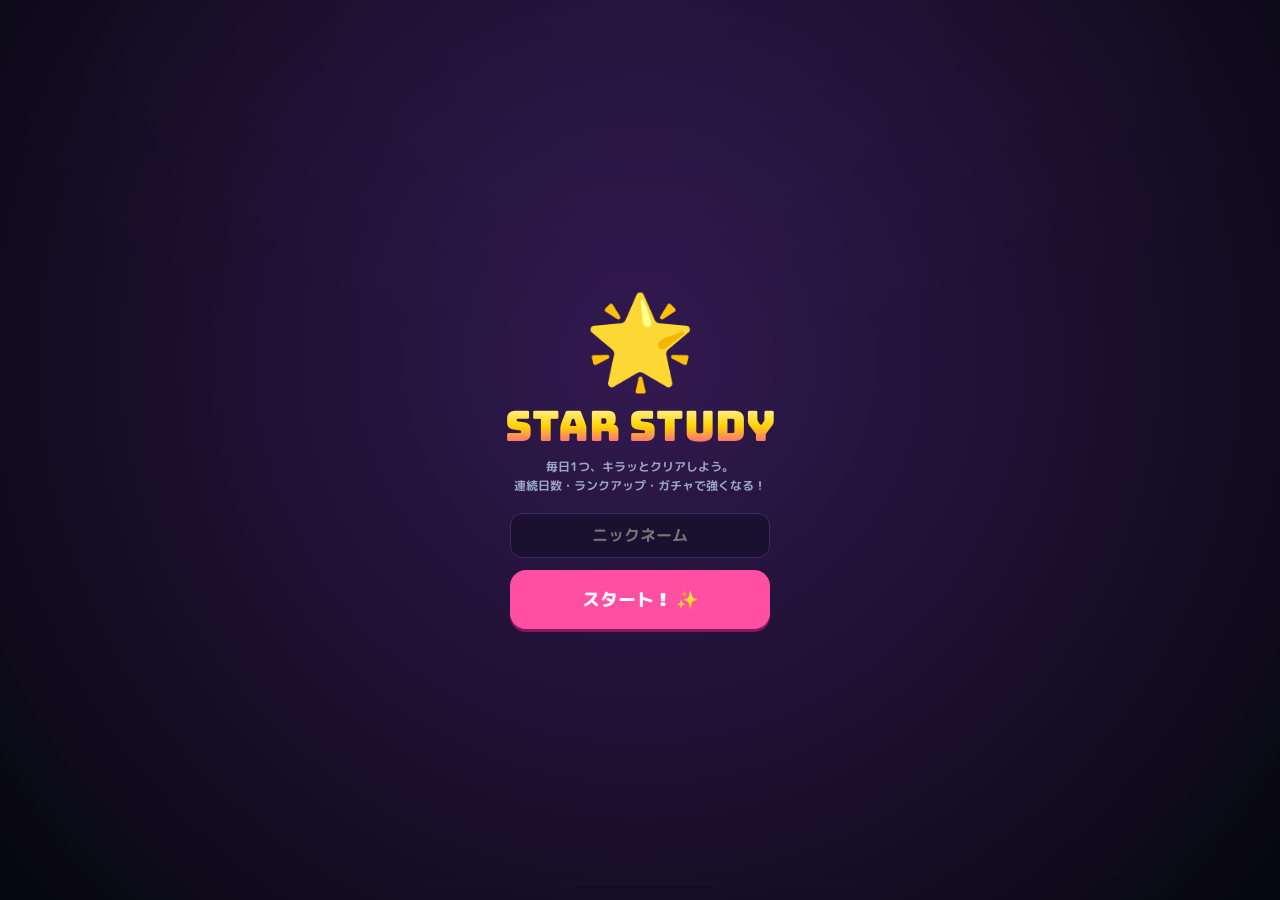
==== commit b6a3d2b1: "feat: スピーキングに「とばして次へ」ボタン（聞き取ってもらえない時も先へ進める）（hoop-v28・star-v14） - 娘さんの声（11/13）「話しても次に進めなかったから次へ進むボタンが" ====
--- a/star/index.html
+++ b/star/index.html
@@ -15,13 +15,13 @@
 <link rel="preconnect" href="https://fonts.googleapis.com">
 <link rel="preconnect" href="https://fonts.gstatic.com" crossorigin>
 <link href="https://fonts.googleapis.com/css2?family=Bungee&family=Jua&family=M+PLUS+Rounded+1c:wght@500;700;800;900&display=swap" rel="stylesheet">
-<link rel="stylesheet" href="style.css?v=10">
+<link rel="stylesheet" href="style.css?v=14">
 </head>
 <body>
 <div id="app"></div>
 <nav class="tabbar" id="tabbar"></nav>
-<script src="config.js?v=10"></script>
-<script src="data.js?v=10"></script>
-<script src="app.js?v=10"></script>
+<script src="config.js?v=14"></script>
+<script src="data.js?v=14"></script>
+<script src="app.js?v=14"></script>
 </body>
 </html>
--- a/star/style.css
+++ b/star/style.css
@@ -503,6 +503,8 @@
 .spk-mic .mic-t { font-size: 11px; padding: 0 10px; text-align: center; line-height: 1.3; }
 .spk-mic.rec { background: radial-gradient(circle at 35% 30%, #ff7a7a, #b91c1c); box-shadow: 0 6px 0 #7a1a1a, 0 0 0 0 #ff5a5a88; animation: ripple 1.2s infinite; }
 @keyframes ripple { 0% { box-shadow: 0 6px 0 #7a1a1a, 0 0 0 0 #ff5a5a88; } 100% { box-shadow: 0 6px 0 #7a1a1a, 0 0 0 26px #ff5a5a00; } }
+/* スピーキング：聞き取れない時でも先に進める（2026-11-13 娘さんの声） */
+.spk-skip { background: none; border: 0; color: #a5e8ff; font-family: inherit; font-size: 14px; font-weight: 800; text-decoration: underline; text-underline-offset: 4px; padding: 6px 14px; cursor: pointer; }
 .spk-heard { min-height: 20px; font-size: 13px; color: #cfd6ee; text-align: center; line-height: 1.6; }
 .spk-heard .btn { margin: 2px; }
 .judge small { font-size: 18px; margin-left: 4px; }
@@ -953,29 +955,76 @@
 .kr-reel-x { position: absolute; left: 12px; top: calc(12px + var(--safe-t)); z-index: 2; width: 40px; height: 40px; border-radius: 50%; font-size: 18px; color: #fff; background: #0006; }
 
 /* 30びょう ラッシュ */
-.ov.kr-rush { background: radial-gradient(circle at 50% 30%, #3a1d5c, #0d0618); }
-.kr-rush-bar > i { background: linear-gradient(90deg, var(--yellow), var(--orange)); transition: width .1s linear; }
-.kr-rush.low .kr-rush-bar > i { background: #ff5a5a; }
-.kr-rush-sc { font-size: 26px; color: var(--yellow); min-width: 54px; }
-.kr-rush-t { font-family: var(--display); font-weight: 900; font-size: 34px; color: #ffffffcc; }
-.kr-rush.low .kr-rush-t { color: #ff6b6b; animation: pulse .5s ease-in-out infinite; }
-.kr-rush-q { display: flex; flex-direction: column; align-items: center; gap: 4px; min-height: 120px; justify-content: center; text-align: center; }
-.kr-rush-q b { font-size: 58px; line-height: 1.15; }
-.kr-rush-q b.lg { font-size: 42px; }
-.kr-rush-q b.xl { font-size: 32px; }
-.kr-rush-q span { font-size: 18px; font-weight: 800; color: #e6d5f5; }
-.kr-rush-q.in { animation: reelin .22s cubic-bezier(.2,1.6,.4,1); }
-.kr-rush-q.miss { animation: shakex .35s; }
-.kr-rush-c { display: grid; gap: 10px; width: 100%; }
-.kr-rush-b { min-height: 72px; padding: 10px; border-radius: 18px; font-size: 21px; font-weight: 900; color: #fff; background: linear-gradient(135deg, #7c3aed, #d6338c); box-shadow: 0 5px 0 #4c1d95; }
-.kr-rush-b:active { transform: translateY(3px); box-shadow: 0 2px 0 #4c1d95; }
-.kr-rush-b.ok { background: var(--green); color: #052; box-shadow: 0 5px 0 #0c7a52; }
-.kr-rush-b.ng { background: #7a1f1f; box-shadow: 0 5px 0 #4a1414; }
-.kr-rush-cb { min-height: 34px; font-family: var(--display); font-weight: 900; font-size: 24px; color: var(--yellow); text-shadow: 0 0 12px #ffd400; }
+.ov.rush { background: radial-gradient(circle at 50% 30%, #3a1d5c, #0d0618); }
+.rush-bar > i { background: linear-gradient(90deg, var(--yellow), var(--orange)); transition: width .1s linear; }
+.rush.low .rush-bar > i { background: #ff5a5a; }
+.rush-sc { font-size: 26px; color: var(--yellow); min-width: 54px; }
+.rush-t { font-family: var(--display); font-weight: 900; font-size: 34px; color: #ffffffcc; }
+.rush.low .rush-t { color: #ff6b6b; animation: pulse .5s ease-in-out infinite; }
+.rush-q { display: flex; flex-direction: column; align-items: center; gap: 4px; min-height: 120px; justify-content: center; text-align: center; }
+.rush-q b { font-size: 58px; line-height: 1.15; }
+.rush-q b.lg { font-size: 42px; }
+.rush-q b.xl { font-size: 32px; }
+.rush-q span { font-size: 18px; font-weight: 800; color: #e6d5f5; }
+.rush-q.in { animation: reelin .22s cubic-bezier(.2,1.6,.4,1); }
+.rush-q.miss { animation: shakex .35s; }
+.rush-c { display: grid; gap: 10px; width: 100%; }
+.rush-b { min-height: 72px; padding: 10px; border-radius: 18px; font-size: 21px; font-weight: 900; color: #fff; background: linear-gradient(135deg, #7c3aed, #d6338c); box-shadow: 0 5px 0 #4c1d95; }
+.rush-b:active { transform: translateY(3px); box-shadow: 0 2px 0 #4c1d95; }
+.rush-b.ok { background: var(--green); color: #052; box-shadow: 0 5px 0 #0c7a52; }
+.rush-b.ng { background: #7a1f1f; box-shadow: 0 5px 0 #4a1414; }
+.rush-cb { min-height: 34px; font-family: var(--display); font-weight: 900; font-size: 24px; color: var(--yellow); text-shadow: 0 0 12px #ffd400; }
 .bigbtn.rush { margin-top: 10px; background: linear-gradient(135deg, #ffd400, #ff5e3a); color: #3a1a05; box-shadow: 0 5px 0 #a33a00, 0 10px 24px #ff9d0055; font-size: 22px; }
 .bigbtn.rush small { display: block; font-size: 14px; font-weight: 800; margin-top: 3px; }
 .bigbtn.rush:active { box-shadow: 0 1px 0 #a33a00; }
 
 @media (prefers-reduced-motion: reduce) {
-  .ov.fever, .rainbow, .kr-home, .pack-tap, .kr-reel-up, .kr-rush.low .kr-rush-t, .kr-st.now .kr-st-e { animation: none !important; }
-}
+  .ov.fever, .rainbow, .kr-home, .pack-tap, .kr-reel-up, .rush.low .rush-t, .kr-st.now .kr-st-e { animation: none !important; }
+}
+
+/* ラッシュ（学校の内容）・★への導線・ボス戦（2026-11-05） */
+.rush-q { width: 100%; }
+.rush-m { font-family: var(--display); font-weight: 800; font-size: 44px; line-height: 1.25; overflow-wrap: anywhere; }
+.rush-m.long { font-family: var(--body); font-weight: 900; font-size: 22px; line-height: 1.5; }
+.rush-b { overflow-wrap: anywhere; }
+.rush-ul { max-height: 24vh; overflow-y: auto; }
+.rush-ul .kr { font-size: 16px; }
+.rush-tiles { display: grid; grid-template-columns: 1fr 1fr; gap: 8px; }
+.rush-tile { display: flex; flex-direction: column; align-items: center; gap: 2px; padding: 12px 4px; border-radius: 16px; background: linear-gradient(145deg, #5a2a7a, #2b1d6b); border: 1px solid #ffd40066; }
+.rush-tile > span { font-size: 28px; line-height: 1.15; }
+.rush-tile b { font-size: 15px; font-weight: 900; }
+.rush-tile small { font-size: 12px; color: #ffe9a8; }
+.rush-tile:active { transform: translateY(2px); }
+.bigbtn.star { margin-top: 10px; background: linear-gradient(135deg, #fff2a8, #ffc400); color: #3a1a05; box-shadow: 0 5px 0 #a37a00, 0 10px 24px #ffd40055; font-size: 21px; }
+.bigbtn.star small { display: block; font-size: 14px; font-weight: 800; margin-top: 3px; }
+.bigbtn.star:active { box-shadow: 0 1px 0 #a37a00; }
+.shorts.three { grid-template-columns: repeat(3, 1fr); }
+.shorts.three .sbtn { white-space: normal; font-size: 13px; padding: 10px 4px; line-height: 1.3; }
+.boss { display: flex; align-items: center; gap: 8px; width: 100%; padding: 8px 12px; border-radius: 14px; background: #0006; border: 1px solid #ff5a5a66; }
+.boss-e { font-size: 30px; line-height: 1; }
+.boss-bar { flex: 1; height: 14px; border-radius: 99px; background: var(--line); overflow: hidden; }
+.boss-bar > i { display: block; height: 100%; width: 100%; background: linear-gradient(90deg, #ff5a5a, #ff4fa3); border-radius: 99px; transition: width .35s; }
+.boss-hp { font-family: var(--display); font-weight: 800; font-size: 14px; white-space: nowrap; }
+.boss.hit .boss-e { animation: bosshit .35s; }
+@keyframes bosshit { 0%,100% { transform: scale(1) rotate(0); } 30% { transform: scale(1.5) rotate(-18deg); } 60% { transform: scale(.85) rotate(14deg); } }
+.shot-pts.small { font-size: 18px; }
+
+/* 2026-11-10 改善（star-v12）：おやすみ枠・おぼえた ことばの ふしめ */
+.money.mini2 { flex-wrap: wrap; }
+.money.mini2 .mo-rest { flex-basis: 100%; font-size: 14px; color: #9ff5d3; }
+.money.mini2 .mo-rest b { color: var(--green); font-size: 16px; }
+.money.mini2 .mo-rest small { display: block; font-size: 12px; margin-top: 2px; }
+.money.mini2 .mo-rest.low { color: #ffcf9e; } .money.mini2 .mo-rest.low b { color: var(--yellow); }
+.money.mini2 .mo-rest.over { color: #ffb0b0; } .money.mini2 .mo-rest.over small { color: #ffe2c8; }
+.kr-goal { display: block; margin-top: 2px; color: #ffe066; font-weight: 700; }
+
+/* 今日の5分（2026-11-12）。ホームに1行：届くまでは残り時間とバー、届いたら緑の印 */
+.minline { margin: 0 0 8px; padding: 10px 14px; border-radius: 16px; background: var(--card); border: 2px solid var(--line); }
+.minline .ml-t { font-weight: 800; font-size: 15px; display: flex; align-items: baseline; gap: 6px; }
+.minline .ml-t b { font-size: 20px; color: var(--yellow); font-variant-numeric: tabular-nums; margin-left: auto; }
+.minline .ml-bar { height: 8px; border-radius: 99px; background: var(--line); margin: 6px 0; overflow: hidden; }
+.minline .ml-bar i { display: block; height: 100%; min-width: 4px; border-radius: 99px; background: linear-gradient(90deg, var(--orange), var(--yellow)); }
+.minline small { display: block; color: var(--sub); font-size: 12px; line-height: 1.5; }
+.minline .ml-btn { display: block; width: 100%; margin-top: 8px; padding: 9px; border-radius: 12px; border: 1px dashed var(--orange2); color: var(--orange2); font-size: 14px; font-weight: 700; background: none; }
+.minline .ml-run { display: block; margin-top: 6px; color: var(--cyan); font-size: 13px; }
+.minline.ok { border-color: var(--green); color: var(--green); font-weight: 800; font-size: 14px; text-align: center; padding: 8px 12px; }
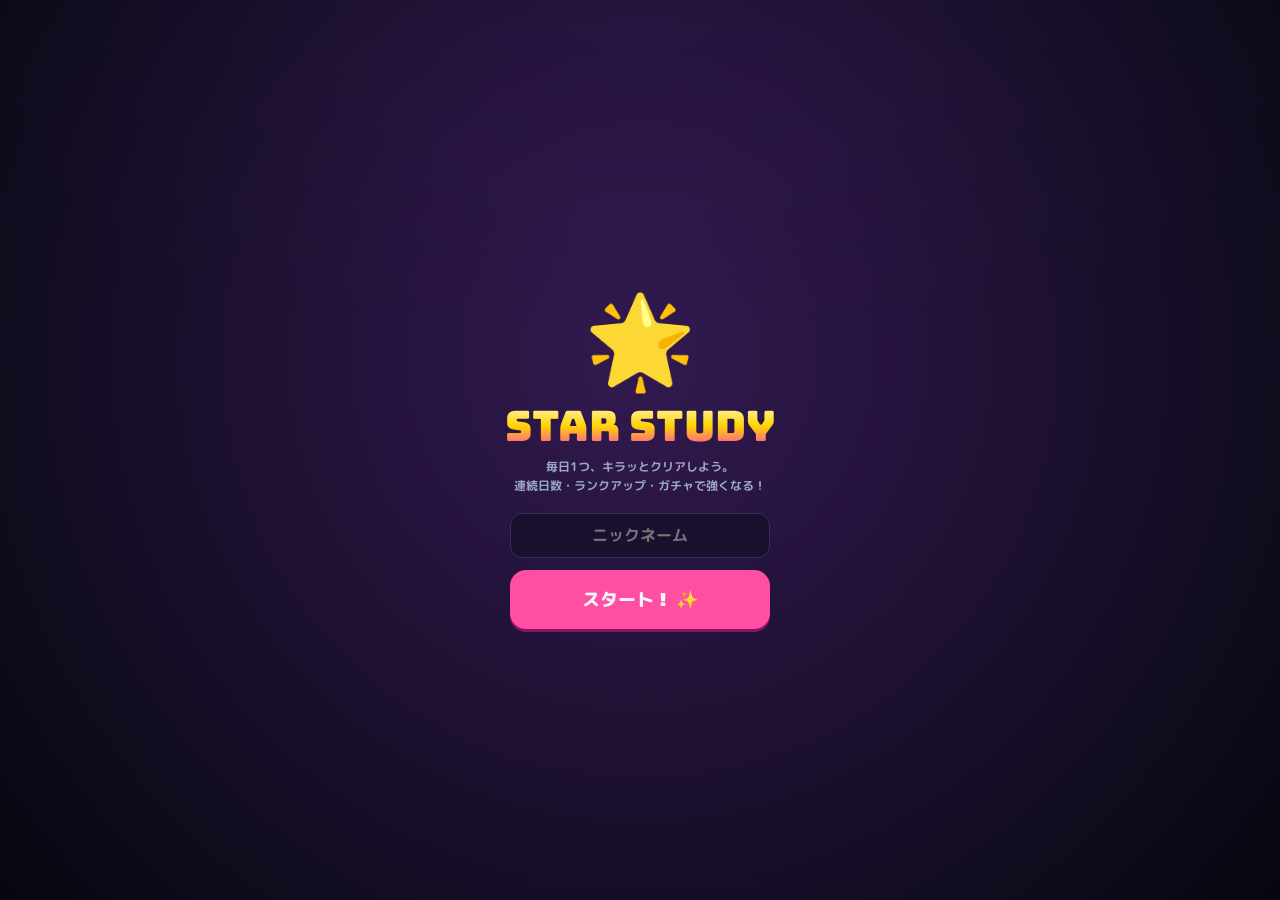
==== commit 5904593b: "feat: 10分つづく仕組み（HOOP 試合モード・STAR ライブ）・今日の時間リング・ミッションからタイマー・STAR 計算レベル/リベンジ/クローゼット・HOOP ガチャ シーズン3（hoop" ====
--- a/star/index.html
+++ b/star/index.html
@@ -15,13 +15,13 @@
 <link rel="preconnect" href="https://fonts.googleapis.com">
 <link rel="preconnect" href="https://fonts.gstatic.com" crossorigin>
 <link href="https://fonts.googleapis.com/css2?family=Bungee&family=Jua&family=M+PLUS+Rounded+1c:wght@500;700;800;900&display=swap" rel="stylesheet">
-<link rel="stylesheet" href="style.css?v=14">
+<link rel="stylesheet" href="style.css?v=15">
 </head>
 <body>
 <div id="app"></div>
 <nav class="tabbar" id="tabbar"></nav>
-<script src="config.js?v=14"></script>
-<script src="data.js?v=14"></script>
-<script src="app.js?v=14"></script>
+<script src="config.js?v=15"></script>
+<script src="data.js?v=15"></script>
+<script src="app.js?v=15"></script>
 </body>
 </html>
--- a/star/style.css
+++ b/star/style.css
@@ -1028,3 +1028,56 @@
 .minline .ml-btn { display: block; width: 100%; margin-top: 8px; padding: 9px; border-radius: 12px; border: 1px dashed var(--orange2); color: var(--orange2); font-size: 14px; font-weight: 700; background: none; }
 .minline .ml-run { display: block; margin-top: 6px; color: var(--cyan); font-size: 13px; }
 .minline.ok { border-color: var(--green); color: var(--green); font-weight: 800; font-size: 14px; text-align: center; padding: 8px 12px; }
+
+/* ---------- 2026-11-25 star-v15：きょうの じかん（リング）・ライブ ---------- */
+.ringcard { display: grid; grid-template-columns: auto 1fr; gap: 6px 12px; align-items: center; margin: 0 0 10px; padding: 12px 14px; border-radius: 20px; background: var(--card); border: 2px solid var(--line); }
+.rg-ring { position: relative; width: 84px; height: 84px; }
+.rg-ring b { position: absolute; inset: 0; display: grid; place-items: center; font-family: var(--display); font-weight: 800; font-size: 19px; color: var(--yellow); font-variant-numeric: tabular-nums; }
+.rg-h { font-weight: 900; font-size: 15px; }
+.rg-g { display: flex; gap: 6px; margin: 6px 0; }
+.rg-g span { flex: 1; display: flex; flex-direction: column; align-items: center; padding: 4px 0; border-radius: 12px; background: var(--bg2); border: 1px solid var(--line); font-size: 18px; line-height: 1.2; filter: grayscale(1); opacity: .55; }
+.rg-g span small { font-size: 11px; color: var(--sub); font-weight: 800; }
+.rg-g span.on { filter: none; opacity: 1; border-color: var(--yellow); background: #3b2a07; }
+.rg-g span.on small { color: var(--yellow); }
+.rg-g span.nx { filter: none; opacity: 1; border-color: var(--pink); animation: pulse 1.4s ease-in-out infinite; }
+.rg-n { font-size: 13px; color: var(--sub); } .rg-n b { color: var(--yellow); font-size: 16px; font-variant-numeric: tabular-nums; }
+.rg-w { grid-column: 1 / 3; display: flex; gap: 5px; margin-top: 4px; }
+.wk { flex: 1; display: flex; flex-direction: column; align-items: center; gap: 2px; }
+.wk i { display: grid; place-items: center; width: 100%; height: 28px; border-radius: 10px; background: var(--bg2); border: 1px solid var(--line); font-style: normal; font-size: 15px; }
+.wk small { font-size: 10px; color: var(--sub); }
+.wk.l i { background: #2e2248; } .wk.o i { background: #4a2a12; border-color: var(--orange); } .wk.g i { background: #3b2a07; border-color: var(--yellow); box-shadow: 0 0 10px #ffd40044; }
+.wk.td small { color: var(--yellow); font-weight: 900; }
+.ringcard .ml-run { grid-column: 1 / 3; display: block; color: var(--cyan); font-size: 13px; }
+.livebtn { position: relative; display: grid; grid-template-columns: 1fr auto; column-gap: 10px; width: 100%; text-align: left; margin: 0 0 14px; padding: 16px 18px; border-radius: 24px; color: #fff;
+  background: linear-gradient(135deg, #ff3d7f, #a23bff 55%, #22a6f0); background-size: 200% 200%; animation: feverbg 6s ease infinite; box-shadow: 0 6px 0 #5b1a7a, 0 12px 30px #ff3d7f55; }
+.livebtn:active { transform: translateY(5px); box-shadow: 0 1px 0 #5b1a7a; }
+.lv-t { grid-column: 1; font-family: var(--display); font-weight: 900; font-size: 27px; line-height: 1.2; text-shadow: 0 2px 8px #0006; }
+.lv-s { grid-column: 1; font-size: 15px; font-weight: 800; margin-top: 3px; }
+.lv-v { grid-column: 1; font-size: 13px; opacity: .92; margin-top: 4px; }
+.lv-a { grid-column: 2; grid-row: 1 / 4; align-self: center; display: grid; place-items: center; width: 54px; height: 54px; border-radius: 50%; background: #fff; color: #c2187a; font-size: 24px; animation: bob 1.6s ease-in-out infinite; }
+.bigbtn.live { background: linear-gradient(135deg, #ff3d7f, #a23bff); color: #fff; box-shadow: 0 5px 0 #5b1a7a, 0 10px 24px #ff3d7f55; font-size: 23px; }
+.bigbtn.live small { display: block; font-size: 15px; font-weight: 800; opacity: .95; margin-top: 3px; }
+.bigbtn.live:active { box-shadow: 0 1px 0 #5b1a7a; }
+.bigbtn.done2 { background: var(--bg2); border: 2px solid var(--line); color: var(--text); font-size: 20px; }
+.live-res { width: 100%; margin: 0 0 14px; padding: 12px 12px 10px; border-radius: 20px; background: #0007; border: 2px solid var(--pink); text-align: center; animation: pop .4s; }
+.lr-f { font-family: var(--display); font-weight: 900; font-size: 20px; } .lr-f b { color: var(--yellow); font-size: 26px; }
+.lr-v { display: block; margin-top: 4px; font-size: 15px; color: var(--yellow); }
+.lr-t { font-size: 14px; color: #ffe2f0; margin-top: 2px; font-variant-numeric: tabular-nums; }
+.live-res .bigbtn { margin-top: 10px; }
+.live-end { display: block; width: 100%; margin-top: 10px; padding: 8px; color: var(--sub); font-size: 14px; text-decoration: underline; background: none; }
+#livehud { position: fixed; z-index: 9000; top: calc(4px + env(safe-area-inset-top, 0px)); left: 50%; transform: translateX(-50%); display: flex; align-items: center; gap: 8px; padding: 4px 12px; border-radius: 99px; background: #000b; border: 1px solid var(--pink); font-size: 12px; font-weight: 800; color: #fff; white-space: nowrap; pointer-events: none; font-variant-numeric: tabular-nums; }
+#livehud b { color: var(--pink); } #livehud i { width: 54px; height: 6px; border-radius: 99px; background: #fff3; overflow: hidden; } #livehud u { display: block; height: 100%; background: linear-gradient(90deg, var(--pink), var(--yellow)); }
+body.live-on .ov { padding-top: calc(40px + var(--safe-t)); }
+body.live-on .ov.kr-reel-ov { padding-top: 0; }
+body.live-on .qbody.result > .row, body.live-on .qbody.result [data-q="gacha"], body.live-on .qbody.result [data-q="home"] { display: none; }
+.tapnext { margin-top: 10px; font-size: 14px; color: var(--sub); animation: pulse 1.4s ease-in-out infinite; }
+.closetbtn { display: flex; align-items: center; gap: 12px; width: 100%; text-align: left; margin: -4px 0 14px; padding: 12px 14px; border-radius: 20px; background: linear-gradient(135deg, #3a0f2a, #1d1638); border: 2px solid var(--pink); color: var(--text); }
+.cl-c { font-size: 26px; letter-spacing: 2px; } .cl-t { flex: 1; } .cl-t b { display: block; font-size: 17px; } .cl-t small { font-size: 12px; color: var(--sub); } .cl-a { font-size: 22px; color: var(--pink); }
+.tut.closet { max-height: 100%; overflow-y: auto; }
+.cl-big { font-size: 54px; letter-spacing: 6px; margin: 4px 0; animation: pop .4s; }
+.cl-h { margin: 10px 2px 4px; text-align: left; font-size: 14px; font-weight: 900; color: var(--yellow); }
+.cl-g { display: grid; grid-template-columns: repeat(4, 1fr); gap: 6px; }
+.cl-i { display: flex; flex-direction: column; align-items: center; gap: 2px; padding: 8px 2px; border-radius: 14px; background: var(--bg2); border: 2px solid var(--line); color: var(--text); }
+.cl-i span { font-size: 28px; } .cl-i small { font-size: 10px; line-height: 1.2; color: var(--sub); }
+.cl-i.on { border-color: var(--yellow); background: #3b2a07; box-shadow: 0 0 12px #ffd40055; } .cl-i.on small { color: var(--yellow); }
+.cl-i.lock { opacity: .5; }
